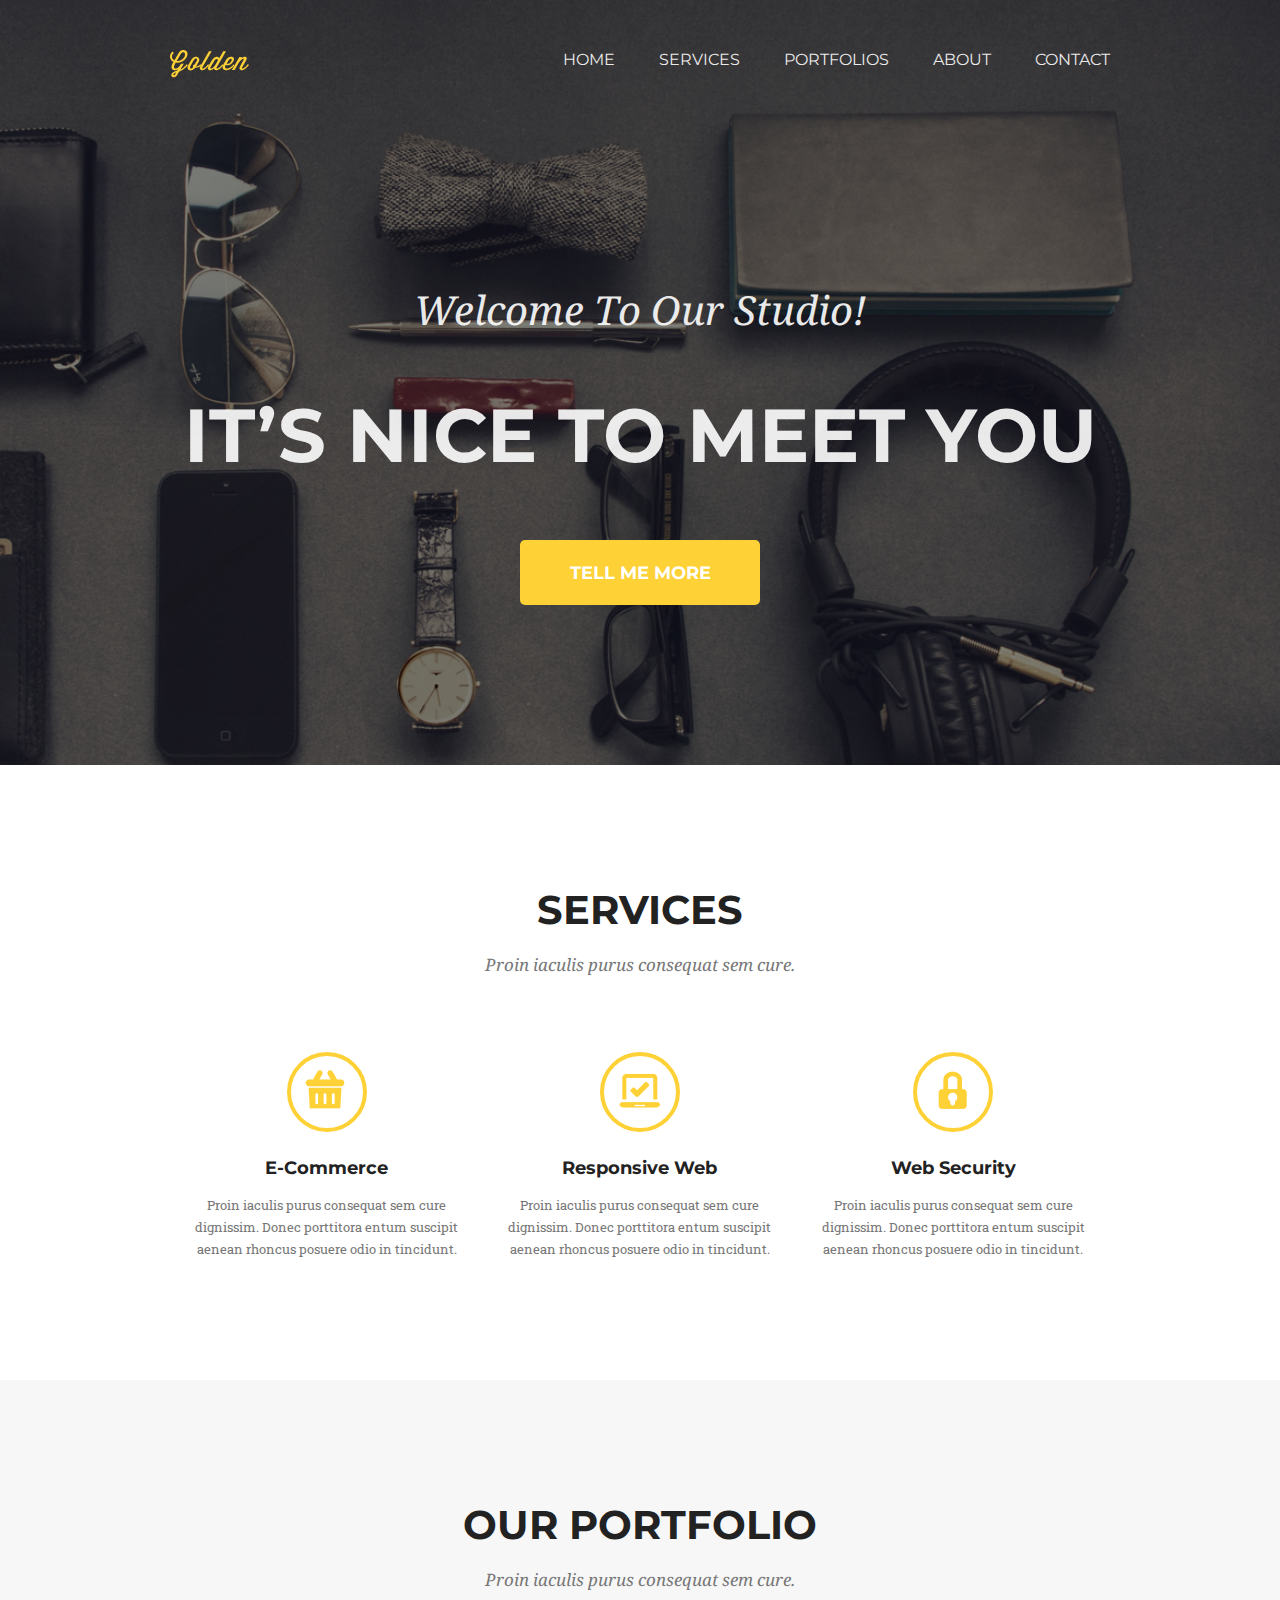
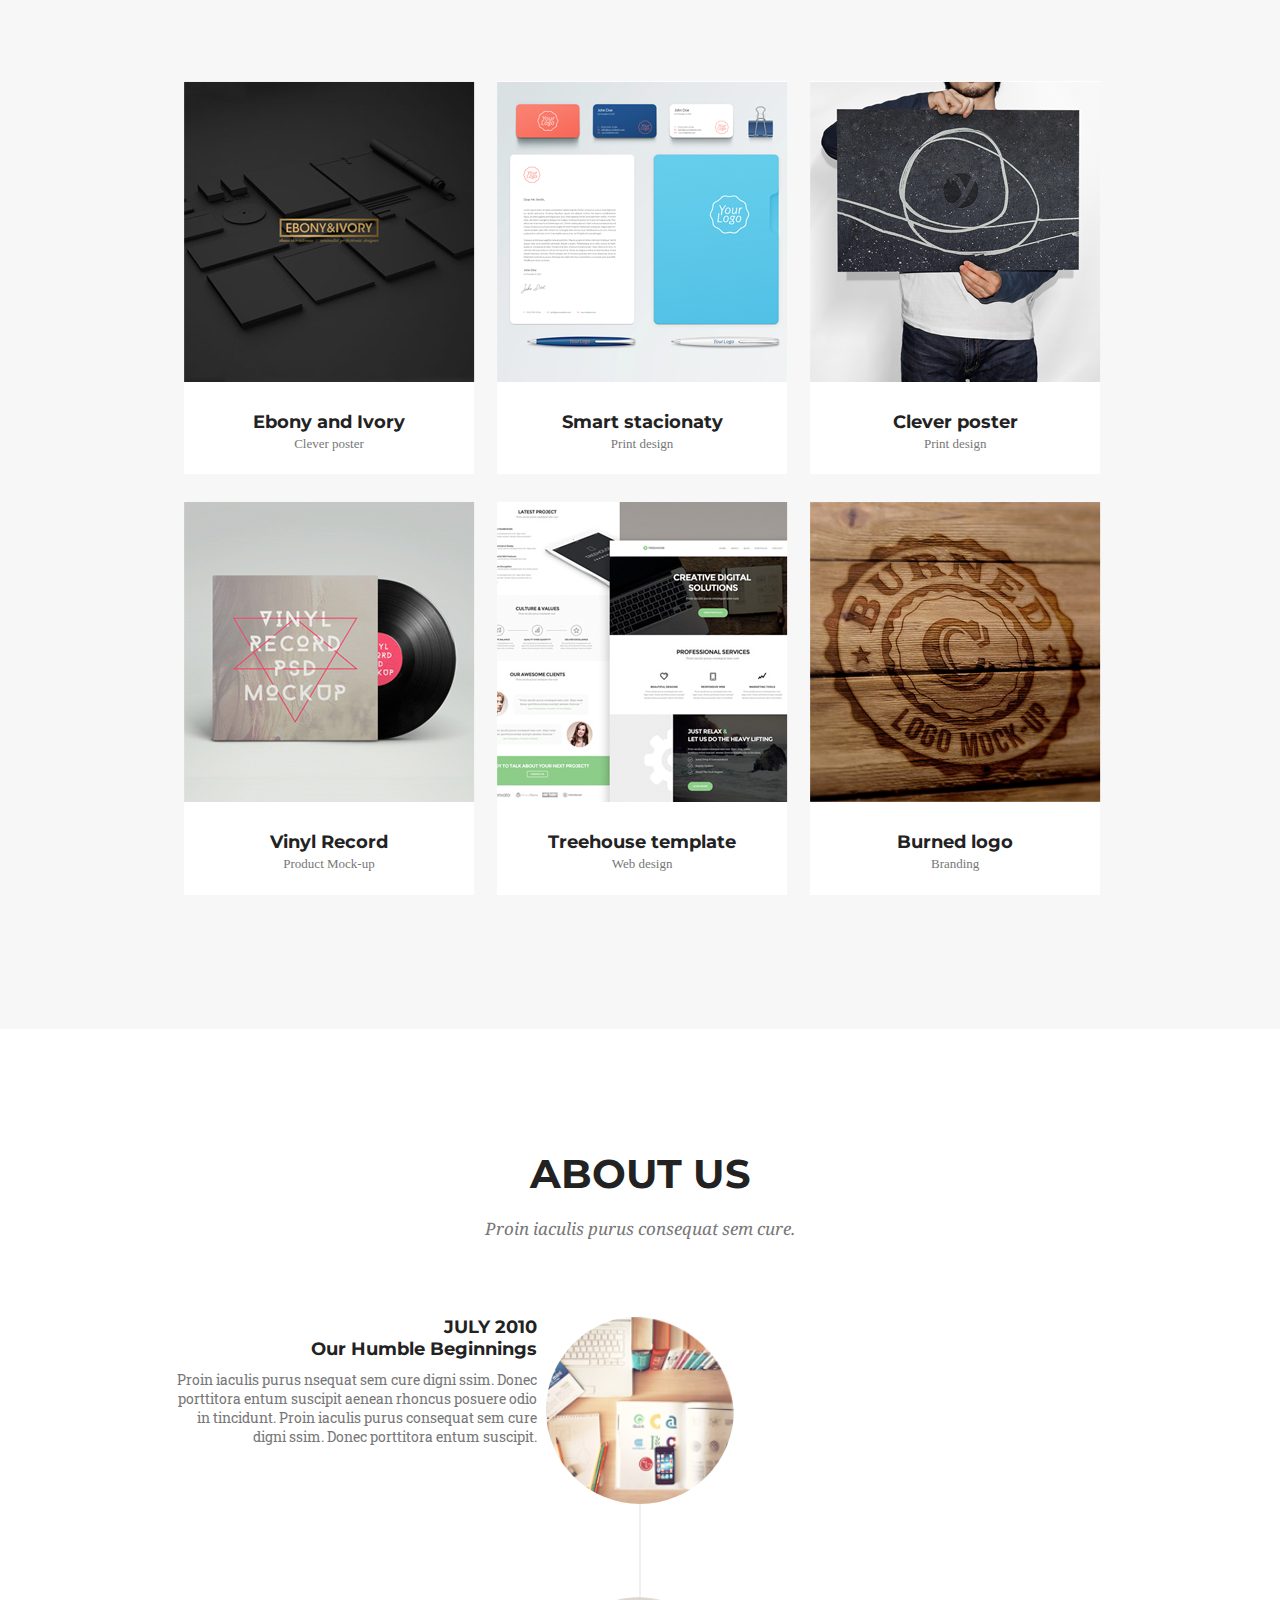
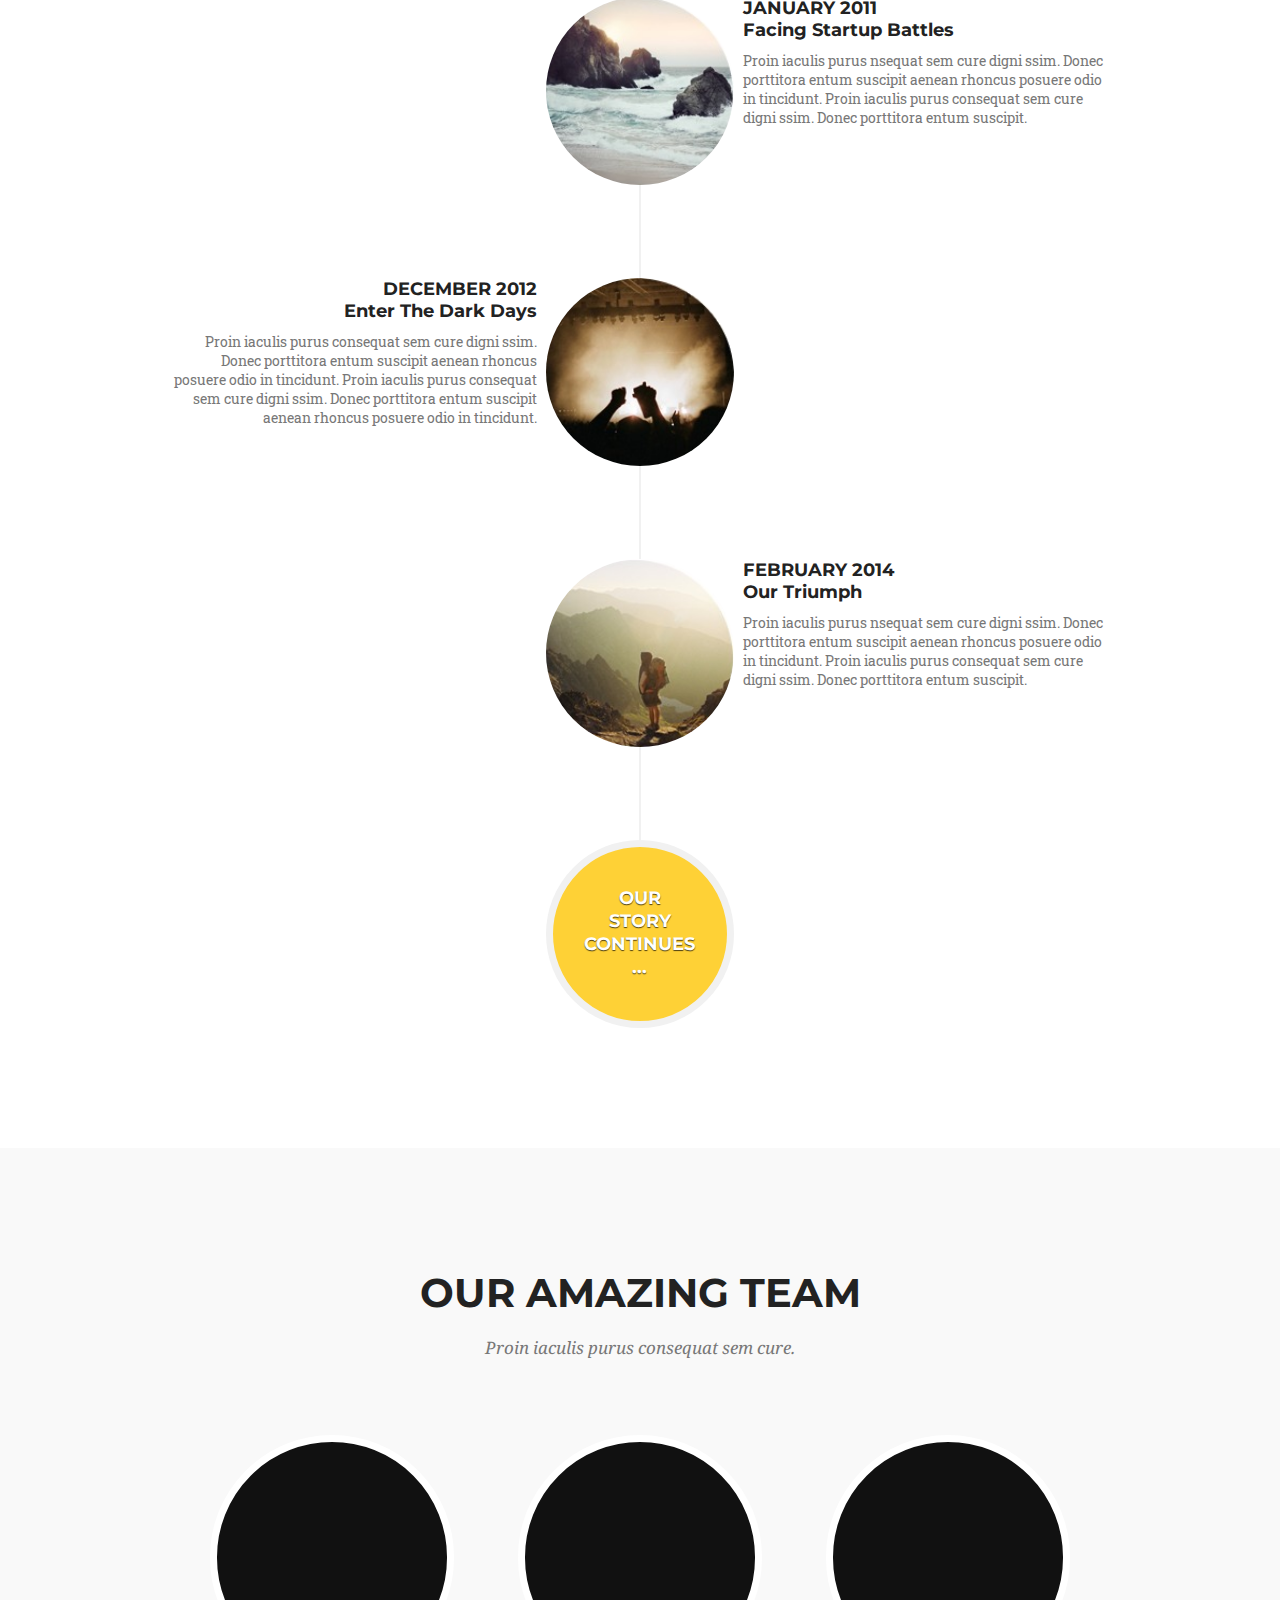
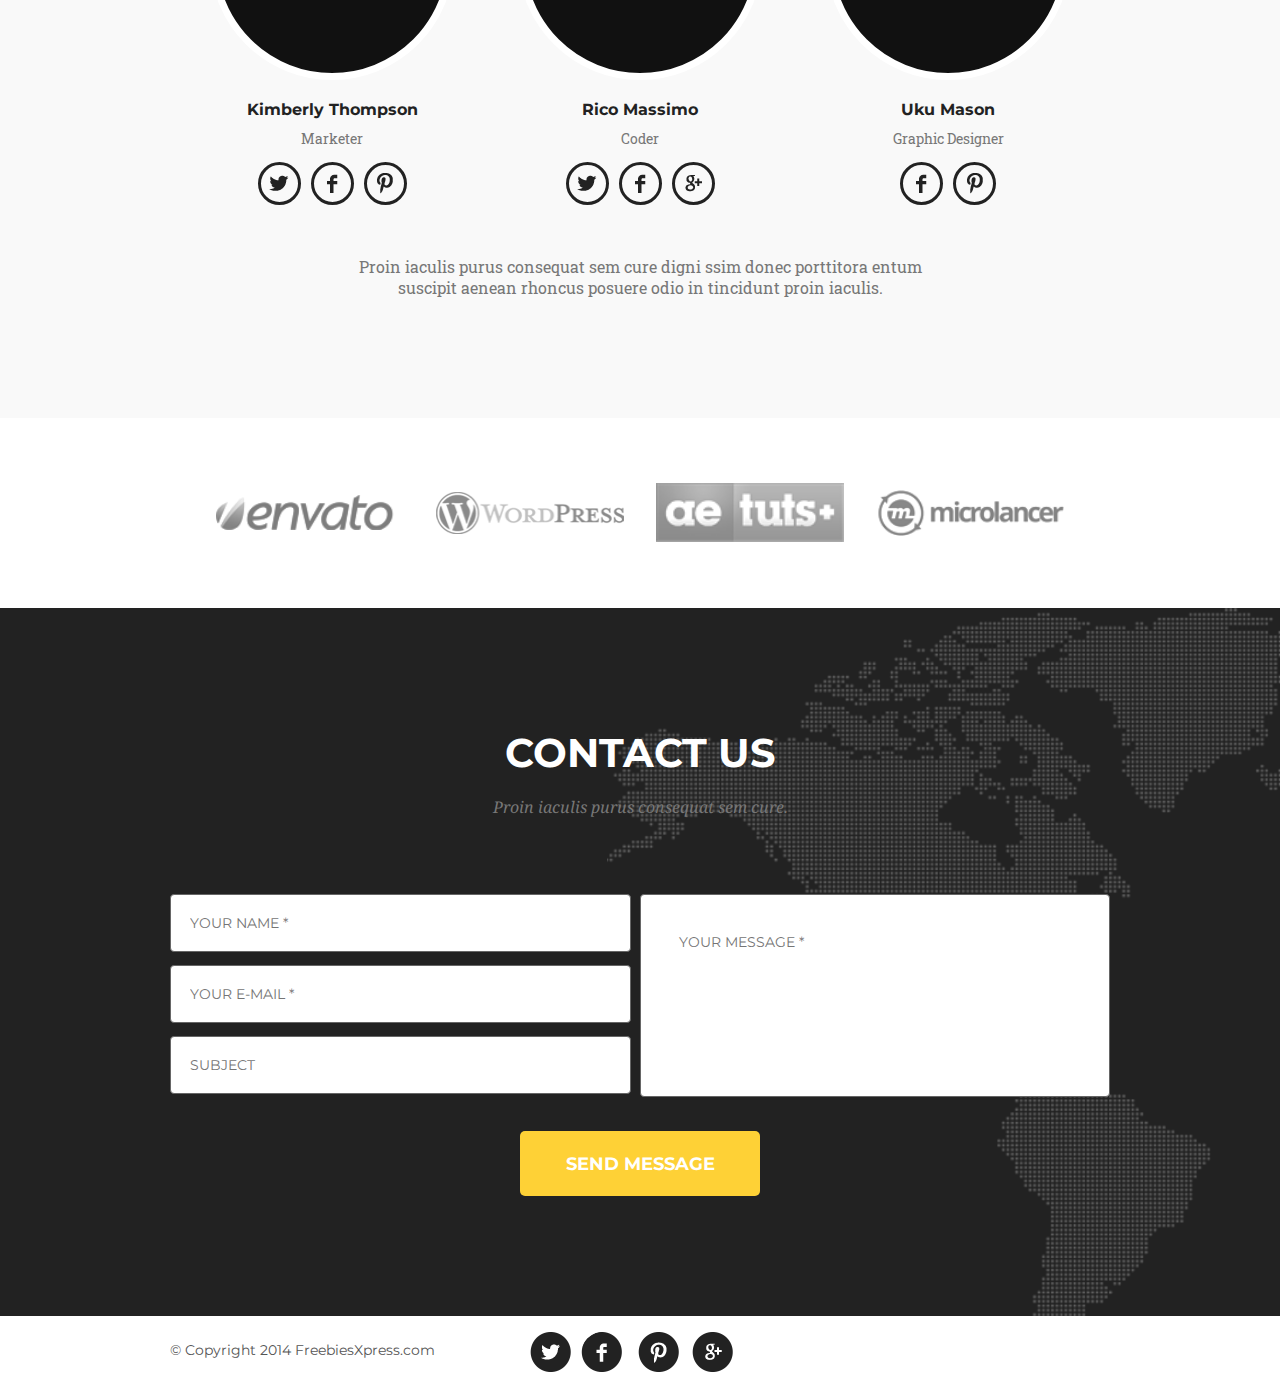
==== index.html @ f461f847 "edit footer" ====
<!DOCTYPE html>
<html>
<head>
	<meta charset="utf-8">
	<meta http-equiv="X-UA-Compatible" content="IE=edge">
	<meta name="viewport" content="width=device-width, initial-scale=1.0">
	<title>Git Hub Lesson 9 team work</title>
	<link rel="stylesheet" href="css/reset.css">
	<link rel="stylesheet" href="css/style.css">
	<link rel="stylesheet" type="text/css" href="css/style_top_adaptive.css">
	<link rel="stylesheet" type="text/css" href="css/style_services_adaptive.css">
	<link rel="stylesheet" href="css/style_about_our-team_adaptive.css">
	<link rel="stylesheet" href="css/style_about_our-team_adaptive.css">
	<link rel="stylesheet" href="css/style_contact-us_adaptive.css">
	<link href='https://fonts.googleapis.com/css?family=Droid+Serif:400italic,400' rel='stylesheet' type='text/css'>
	<link href='https://fonts.googleapis.com/css?family=Montserrat' rel='stylesheet' type='text/css'>
	<link href='https://fonts.googleapis.com/css?family=Roboto+Slab' rel='stylesheet' type='text/css'>
</head>
<body>
<!-- header -->
	<section class="top">
		
		<div class="container">

			<header class="clearfix">
				<div class="logo">	
					<img src="img/top_header/logo-treehouse.png" alt="">
				</div>
				<div class="nav">
					<a class="menu" href="#top" title="">Home</a>
					<a class="menu" href="#services" title="">Services</a>
					<a class="menu" href="#portfolio" title="">Portfolios</a>
					<a class="menu" href="#about" title="">About</a>
					<a class="menu" href="#contact" title="">Contact</a>
				</div>	
			</header>	

			<p class="welcome">Welcome To Our Studio!</p>

			<h1>It’s nice to Meet you</h1>

			<button class="tellme" type="submit" value="next">Tell Me More</button>

		</div>

	</section>
<!-- end of header -->
<!-- services -->
	<section class="services section" id="services">
		<div class="container clearfix">	
			<h2 class="title">Services</h2>

			<p class="description">Proin iaculis purus consequat sem cure.</p>

			<div class="col">
				<figure class="circles">
					<img class="circle-1" src="img/services_portfolio/icon-basket.png">
				</figure>
				<h3>E-Commerce</h3>

				<p class="txt">Proin iaculis purus consequat sem cure dignissim. Donec porttitora entum suscipit aenean rhoncus posuere odio in tincidunt.</p>
			</div>
			<div class="col">
				<figure class="circles">
					<img class="circle-2" src="img/services_portfolio/icon-laptop.png">
				</figure>

				<h3>Responsive Web</h3>

				<p class="txt">Proin iaculis purus consequat sem cure dignissim. Donec porttitora entum suscipit aenean rhoncus posuere odio in tincidunt.</p>
			</div>
			<div class="col">

				<figure class="circles">
					<img class="circle-3" src="img/services_portfolio/icon-locked.png">
				</figure>

				<h3>Web Security</h3>

				<p class="txt">Proin iaculis purus consequat sem cure dignissim. Donec porttitora entum suscipit aenean rhoncus posuere odio in tincidunt.</p>
			</div>
		</div>
	</section>		
<!-- end of services -->
<!-- portfolio -->
	<section class="section portfolio">
		<div class="container">	
			<h2 class="title">OUR PORTFOLIO</h2>

			<p class="description">Proin iaculis purus consequat sem cure.</p>

			<div class="col">
				<figure class="img">
					<img class="img1" src="img/services_portfolio/image1.png">
					<div>
						<h3>Ebony and Ivory</h3>

						<p class="text_sub">Clever poster</p>
					</div>
				</figure>
				
			</div>
			<div class="col">
				<figure class="img">
					<img class="img1" src="img/services_portfolio/image.png">
					<div>
						<h3>Smart stacionaty</h3>

						<p class="text_sub">Print design</p>
					</div>
				</figure>

				
			</div>
			<div class="col">

				<figure class="img">
					<img class="img1" src="img/services_portfolio/image3.png">
					<div>
						<h3>Clever poster</h3>

						<p class="text_sub">Print design</p>
					</div>
				</figure>

				
			</div>
			<div class="col">

				<figure class="img">
					<img class="img1" src="img/services_portfolio/image4.png">
					<div>
						<h3>Vinyl Record</h3>

						<p class="text_sub">Product Mock-up</p>
					</div>
				</figure>

				
			</div>
			<div class="col">

				<figure class="img">
					<img class="img1" src="img/services_portfolio/image5.png">
					<div>
						<h3>Treehouse template</h3>

						<p class="text_sub">Web design</p>
					</div>
				</figure>

				
			</div>
			<div class="col">

				<figure class="img">
					<img class="img1" src="img/services_portfolio/image6.png">
					<div>
						<h3>Burned logo</h3>

						<p class="text_sub">Branding</p>
					</div>
				</figure>

				
			</div>
		</div>
	</section>
<!-- portfolio -->
<!-- about us -->
	<section class="section about" id="about">
		<div class="container">

			<h2 class="title">about us</h2>
			<p class="description">Proin iaculis purus consequat sem cure.</p>
			
			<div class="about-content">
				<div class="about-content_item clearfix">
					<div class="text">
						<p class="text-main">JULY 2010 <br>Our Humble Beginnings</p>
						<p class="text-sub">
							Proin iaculis purus nsequat sem cure digni 	ssim. Donec porttitora entum suscipit aenean rhoncus posuere odio in tincidunt. Proin iaculis purus consequat sem cure digni ssim. Donec porttitora entum suscipit.
						</p>
					</div>
					<figure class="cicle cicle_about cicle_about-1"></figure>
				</div>

				<div class="about-content_item about-content_item-left clearfix">
					<div class="text text-right">
						<p class="text-main">
							JANUARY 2011 <br>Facing Startup Battles</p>
						<p class="text-sub">
							Proin iaculis purus nsequat sem cure digni 	ssim. Donec porttitora entum suscipit aenean rhoncus posuere odio in tincidunt. Proin iaculis purus consequat sem cure digni ssim. Donec porttitora entum suscipit.
						</p>
					</div>
					<figure class="cicle cicle_about cicle_about-left cicle_about-2"></figure>
				</div>

				<div class="about-content_item clearfix">
					<div class="text">
						<p class="text-main">DECEMBER 2012 <br>Enter The Dark Days</p>
						<p class="text-sub">
							Proin iaculis purus consequat sem cure digni ssim. Donec porttitora entum suscipit aenean rhoncus posuere odio in tincidunt. Proin iaculis purus consequat sem cure digni ssim. Donec porttitora entum suscipit aenean rhoncus posuere odio in tincidunt.
						</p>
					</div>
					<figure class="cicle cicle_about cicle_about-3"></figure>
				</div>

				<div class="about-content_item about-content_item-left clearfix">
					<div class="text text-right">
						<p class="text-main">FEBRUARY 2014 <br>Our Triumph</p>
						<p class="text-sub">
							Proin iaculis purus nsequat sem cure digni 	ssim. Donec porttitora entum suscipit aenean rhoncus posuere odio in tincidunt. Proin iaculis purus consequat sem cure digni ssim. Donec porttitora entum suscipit.
						</p>
					</div>
					<figure class="cicle cicle_about cicle_about-left cicle_about-4"></figure>
				</div>

				<div class="about-content_item clearfix">
					<figure class="cicle cicle_about-last">
						<p class="cicle-text">our<br>story<br>continues<br>...</p>
					</figure>
					<p class="text text-main cicle-text-right">our story continues...</p>
				</div>
			</div>

		</div>
	</section>
	
	<section class="section our_team">
		<div class="container">
			
			<h2 class="title">our amazing team</h2>
			<p class="description">Proin iaculis purus consequat sem cure.</p>
			
			<div class="profile_all">
				<div class="profile clearfix">
					<figure class="cicle cicle-profile"></figure>
					<p class="text-main text-main_profile">Kimberly Thompson</p>
					<p class="text-sub text-sub_profile">Marketer</p>
					<div class="social clearfix">
						<figure class="cicle cicle-social twitter"></figure>
						<figure class="cicle cicle-social facebook"></figure>
						<figure class="cicle cicle-social pinterest"></figure>
					</div>
				</div>

				<div class="profile clearfix">
					<figure class="cicle cicle-profile"></figure>
					<p class="text-main text-main_profile">Rico Massimo</p>
					<p class="text-sub text-sub_profile">Coder</p>
					<div class="social clearfix">
						<figure class="cicle cicle-social twitter"></figure>
						<figure class="cicle cicle-social facebook"></figure>
						<figure class="cicle cicle-social google"></figure>
					</div>
				</div>

				<div class="profile clearfix">
					<figure class="cicle cicle-profile"></figure>
					<p class="text-main text-main_profile">Uku Mason</p>
					<p class="text-sub text-sub_profile">Graphic Designer</p>
					<div class="social clearfix">
						<figure class="cicle cicle-social facebook"></figure>
						<figure class="cicle cicle-social pinterest"></figure>
					</div>
				</div>
			</div>

			<p class="text-sub text-team">
				Proin iaculis purus consequat sem cure  digni ssim donec porttitora entum suscipit aenean rhoncus posuere odio in tincidunt proin iaculis.
			</p>

		</div>
	</section>
<!-- about us -->
<!-- logo -->
	<section class="logos_team clearfix">		
		<div class="container">
			<figure class="logo_s">
			 	<img class="logos" src="img/logo/envato.png" alt="">
				<img class="logos" src="img/logo/wordpress.png" alt="">
				<img class="logos" src="img/logo/tuts.png" alt="">
				<img class="logos" src="img/logo/microlancer-copy.png" alt="">
			</figure>
		</div>					
	</section>
<!-- logo -->
<!-- contact us -->
		<section class="contact_us section" id="contact">
			<div class="container">
				<h2 class="title title-white header2">Contact us</h2>
				<div class="description header3">Proin iaculis purus consequat sem cure.</div>
					<form class="contact_form" action="/echo" method="post">
					 	<div class="input">
							<input type="text" name="name" value="" placeholder="your Name *">
							<input type="email" name="email" placeholder="your e-mail *">
							<input type="text" name="subject" value="" placeholder="subject">
						</div>
						<textarea rows="7" placeholder="Your message *"></textarea>
					</form>                                     
					<div class="clearfix">
					<button class="btn_msg ">			
						Send Message
					</button>
					</div>
			</div>
		</section>
		<!-- end of contact us -->
	
		<!-- footer -->
		<footer class="footer ">
			<div class="container clearfix">
				<div class="copyrights">
					<p>© Copyright 2014 FreebiesXpress.com</p>
				</div>
				<div class="soc_net">
					<a href="#" class="tw"></a>
					<a href="#" class="fb"></a>
					<a href="#" class="pin"></a>
					<a href="#" class="gl"></a>
				</div>
			</div>
		</footer>
<!-- end of footer -->
</body>
</html>
---- css/style.css ----
/* base */
.section {
	padding:120px 0;
	
}

.container {
	max-width: 940px;
	padding:0 10px;
	text-align: center;
	margin: 0 auto;
}

.clearfix::after {
	content: "";
	overflow: hidden;
	display: table;
	clear: both;
}

.title {
	font-size: 40px;
	text-transform: uppercase;
	color: #222;
}

.title-white {
	color: #fff;
}

.description {
	margin:19px 0 76px 0;
	color: #777;
	font-size: 17px;
	font-family: 'Droid Serif', serif;
	font-style: italic;
}

h2 {
    font-family: 'Montserrat', sans-serif;	
}
/* endd ofbase */

/* _______ style top  ______*/
.wrapper {
	position: absolute;
	/*left: 16%; */
	/*если оставить left: 16%; едет топ и сервис отделы*/
}

.top {
	padding: 50px 0 0;
	background: url(../img/tint.png), url(../img/top_bg.png) 100% 100% no-repeat;
	background-size: cover;
 	color: #fff;
}
.top .clearfix {
	content: none;
}

.logo {
	float: left;
} 

.nav {
	float: right;
	margin: 0 -20px;
}	

.menu {
	padding: 0 20px;
	font-size: 16px;
	font-family: 'Montserrat', sans-serif;
    color: #fff;
    opacity: 0.9;
    text-decoration: none;
    text-transform: uppercase;	
}

.menu:hover {
	color: #fed136;
}

.welcome {
	clear: both;
	font-size: 40px;
	opacity: 0.9;
	padding: 200px 0 52px;
	font-family: 'Droid Serif', serif;
	font-weight: 400;
	font-style: italic;
	color:#fff;
}

h1 {
	font-size: 75px;
	font-family: 'Montserrat', sans-serif;
	text-transform: uppercase;
	opacity: 0.9;	
}

button {
	margin-top: 59px;
	margin-bottom: 160px;
	width: 240px;
	height: 65px;
	background-color: #fed136;
	border: 0px;
	border-radius: 5px;
	font-family: 'Montserrat', sans-serif;	
	font-weight: 700;
	font-size: 18px;
	color: #fff;
	text-align: center;
	text-transform: uppercase;
	cursor: pointer;
}

.tellme:hover {
	background-color: #8B658B;
-webkit-transition: color .6s;
	-o-transition: color .6s;
	transition: color .6s;
}
/* end of style top*/

/*services*/

.services {
}

h2 {
	/* margin-top: 40px;*/
	color: #222;
}
/* закоментувала margin-top: 40px; та додала клас section для самого блоку, щоб не було схлопування з сусыдными блоками*/

.col {
	width: 30.33%;
	margin: 0 1.5%;	
	float: left;
}

.circles {
	width: 72px;
    height: 72px;
    border-radius: 50%;
    border: 4px solid #fed136;
    background: #fff;
    position: relative;
    margin: auto;
}

.circle-1 {
	margin: 0;
	position: absolute;
	top: 20%;
	right: 24%;
}

.circle-2 {
	margin: 0;
	position: absolute;
	top: 23%;
	right: 22%;
}

.circle-3 {
	margin: 0;
	position: absolute;
	top: 21%;
	right: 31%;
}

h3 {
	font-family: "Montserrat";
	font-size: 18px;
	color: #222;
	margin-top: 25px;
	margin-bottom: 15px;
}

.txt {
 	color: #777;
	font-family: 'Roboto Slab', serif;
	font-size: 13px;
	font-weight: 400;
	text-align: center;
	line-height: 1.7;
}

/*end of services*/

/*our portfolio*/
.portfolio {
	background: #f7f7f7;
	background-size: contain;
	display: table;
	width: 100%;
	max-width:100%;
}

.portfolio h2 {
/*	margin-top: 70px;
*/	color: #222;
	text-align: center;
}

.portfolio .col {
	width: 30.33%;
	margin: 0 1.5%;	
	float: left;
	margin: 14px;
}

.portfolio .img {
	width: 290px;
	height: 393px;
    position: relative;
    margin: auto;
   background-color: white;
}

.portfolio .img1 {
	z-index: 10;
}

.portfolio .img > div{
	margin-top: 75px;
}

.portfolio h3 {
	font-family: "Montserrat";
	font-size: 18px;
	color: #222;
	margin-top: -50px;
	margin-bottom: 6px;

}

.portfolio .text_sub {
 	color: #777;
	font-family: "DroidSerif";
	font-size: 13px;
	font-weight: 400;
	text-align: center;
	line-height: 0.7;
}

/*our end of portfolio*/

/*about us*/
.about-content_item {
	position: relative;
	width: 50%;
}

.about-content_item:not(:last-of-type) {
 	padding-bottom: 93px;
 }

 .about-content_item-left {
 	margin-left: 50%;
 }

.cicle {
    border-radius: 50%;
}

.cicle_about {
	margin: 0 2% 0 2%;
    margin-right: -20%;
    float: left;
    width: 40%;
    height: 0;
    padding-bottom: 40%;
}

.cicle_about-left {
	margin-left: -20%;
	float: right;
	margin-right: 0;
}

.cicle_about-1 {
	background: url(../img/july.png) 100% no-repeat;
	background-size: cover;
}

.cicle_about-2 {
	background: url(../img/january.jpg) 100% no-repeat;
	background-size: cover;
}

.cicle_about-3 {
	background: url(../img/december.jpg) 100% no-repeat;
	background-size: cover;
}

.cicle_about-4 {
	background: url(../img/february.jpg) 100% no-repeat;
	background-size: cover;
}

.cicle_about::after {
	content: '';
	position: absolute;
	top: 0;
	bottom: 0;
	width: 2px;
	background: #f1f1f1;
	margin-left: -1px;
	z-index: -1;
}

.text {
	text-align: right;
    width: 78%;
    float: left;
}

.text-right {
	text-align: left;
    float: right;
    margin: 0 0 0 2%;
}

.text-sub {
	color: #777;
	font-family: 'Roboto Slab', serif;
	font-size: 14px;
	font-weight: 400; 
}

.text-main {
	color: #222;
	font-family: 'Montserrat', sans-serif;
	font-size: 18px;
	font-weight: 700;
	padding-bottom: 10px;
}

.cicle_about-last {
 	border: 7px solid #f1f1f1;
 	background-color: #fed136;
    margin: 0 0 0 80%;
    width: 37%;
    height: 0;
    padding-bottom: 37%;
 }

.cicle-text {
	text-shadow: 0 1px 1px rgba(0, 0, 0, 0.7);
	color: white;
	font-family: 'Montserrat', sans-serif;
	font-size: 113%;
	font-weight: 700;
	text-transform: uppercase;
	text-align: center;
	padding-top: 22%;
}

.cicle-text-right {
	display: none;
}

/* end of about us*/

/* our amazing team*/

.our_team {
	background-color: #f9f9f9;
}

.profile {
	display: inline-block;
	margin: 0 10px;
	width: 30%;
}

.profile_all {
	font-size: 0;
	margin: 0 -10px;
}

.cicle-profile {
	border: 7px solid #fff;
 	background-color: #111;
 	width: 80%;
    height: 0;
    padding-bottom: 80%;
    background: #111;
    margin: 0 auto 20px;
}

.text-sub_profile {
	font-size: 14px;
	margin-bottom: 14px;
}

.text-main_profile {
	font-size: 16px;
}

.cicle-social {
	width: 37px;
	height: 37px;
	border: 3px solid #222;
	margin: 0 5px 51px 5px;
	display: inline-block;
}

.cicle-social:hover {
	cursor: pointer;
	background-color: #A7A7A4;
}

.twitter {
	background: url(../pic/twitter-black.png) center center no-repeat;
}

.facebook {
	background: url(../pic/facebook-black.png) center center no-repeat;
}

.pinterest {
	background: url(../pic/pinterest-black.png) center center no-repeat;
}

.google {
	background: url(../pic/google-black.png) center no-repeat;
}

.text-team {
	font-size: 16px;
	display: block;
	padding: 0 20%;
}
/* end of our amazing team*/

/* logo*/
.logos_team {
	margin: 0 -1.5%;
}

.logo_s {
	margin: 0;
}

.logos {
	vertical-align: middle;
	width: 20%;
    padding: 7% 1.5%;
}	

/* end of logo*/

/*contact us*/

.contact_us {
	background: url("../img/map_image.png") #222 no-repeat 100% 100%;
	background-size: contain;
	text-align: center;
	display: table;
	width: 100%;
}

.header2 {
	color: #fff;
	font-size: 40px;
	text-transform: uppercase;
	font-family: 'Montserrat', sans-serif;
}

 .header3 {	
	color: #777;
	font-family: 'Droid Serif', serif;
	font-size: 16px;
	font-style: italic;
}

input {
	width: 98%;
	margin-right: 2%;
	padding: 4% 4%;
}

.input, textarea {
	display: inline-block;
	float: left;
	width: 50%;
}

textarea, input {
	margin-bottom: 2.9%;
    padding: 4% 4%;
	font-size: 14px;
	text-transform: uppercase;
	font-family: 'Montserrat', sans-serif;
	border-radius: 4px;
	height:100%;
}

.btn_msg {
	margin-top: 7px;
	margin-bottom: -160px;
    width: 240px;
    height: 65px;
    background-color: #fed136;
    color: #FFF;
    border: 0px;
    border-radius: 5px;
    font-family: 'Montserrat', sans-serif;
    font-weight: 700;
    font-size: 18px;
    text-align: center;
    text-transform: uppercase;
    cursor: pointer;
    margin-bottom: 0;
}

.btn_msg:hover {
	background-color: #8B658B;
	-webkit-transition: color .6s;
	-o-transition: color .6s;
	transition: color .6s;
}
/* end of contact us*/

/* footer */
.footer {
	/*display: table;*/
	/*width: 98%;*/
}

.soc_net {
    padding-top: 1.5%;
    padding-right: 30%;
    /*margin-left: 3%;*/
}

.tw,
.fb, 
.pin, 
.gl
 {
 	display: inline-block;
	/*float: left;*/
	width: 50px;
    height: 50px;
    border-radius: 50%;
    	
    background-repeat: no-repeat;
	transition:All 0.5467s ease;
	-webkit-transition:All 0.5467s ease;
	-moz-transition:All 0.5467s ease;
	-o-transition:All 0.5467s ease;
	}

/*transition:All 0.6467s ease;
	-webkit-transition:All 0.6467s ease;
	-moz-transition:All 0.6467s ease;
	-o-transition:All 0.6467s ease;
	transform: rotate(0deg) scale(0.769);
	-webkit-transform: rotate(0deg) scale(0.769);
	-moz-transform: rotate(0deg) scale(0.769);
	-o-transform: rotate(0deg) scale(0.769);
	-ms-transform: rotate(0deg) scale(0.769);*/
.tw:hover,
.fb:hover,
.pin:hover,
.gl:hover
{
	transform: rotate(360deg) scale(1.126);
	-webkit-transform: rotate(360deg) scale(1.126);
	-moz-transform: rotate(360deg) scale(1.126);
	-o-transform: rotate(360deg) scale(1.126);
	-ms-transform: rotate(360deg) scale(1.126);
}

.tw {
	background-image: url(../img/icon/sprite_social.png);
	background-position: 4px 1px;
	background-repeat: no-repeat;
}

.tw:hover {
	background-image: url(../img/icon/icon_hover.png);
	background-position: 4px 1px;
	background-repeat: no-repeat;
}

.fb {
	background-image: url(../img/icon/sprite_social.png);
	background-position: -49px 1px;
	background-repeat: no-repeat;
}

.fb:hover {
	background-image: url(../img/icon/icon_hover.png);
	background-position: -49px 1px;
	background-repeat: no-repeat;
}



.pin {
	background-image: url(../img/icon/sprite_social.png);
	background-position: -96px 1px;
	background-repeat: no-repeat;
}

.pin:hover {
	background-image: url(../img/icon/icon_hover.png);
	background-position: -96px 1px;
	background-repeat: no-repeat;
}

.gl {
	background-image: url(../img/icon/sprite_social.png);
	background-position: -146px 1px;
	background-repeat: no-repeat;
}

.gl:hover {
	background-image: url(../img/icon/icon_hover.png);
	background-position: -146px 1px;
	background-repeat: no-repeat;
}

 .copyrights {
 	display: inline-block;
 	float: left;
	padding-top: 2.4%;
	color: #555;
	font-family: 'Montserrat', sans-serif;
	font-size: 14px;
	font-weight: 400;
	line-height: 22px;
}
	/* end of footer*/
	
	/* @viewport */
@viewport,
@-ms-viewport,
@-webkit-viewport
@-moz-viewport {
   	width: device-width;
   	zoom: 1;
	max-zoom: 2;
}	
	/* end of @viewport */

	/* @media */
@media screen and (max-width: 600px) {
/*Base*/
	.section {
		padding: 100px 0;
	}

	.title {
		font-size: 38px;
	}

	.description {
		font-size: 16px;
	}
}

@media screen and (max-width: 480px) {
/*Base*/
	.section {
		padding: 72px 0;
	}

	.title {
		font-size: 30px;
	}

	.description {
		margin: 12px 0 42px 0;
		font-size: 15px;
	}
}

@media screen and (max-width: 320px) {
/*Base*/
	.title {
		font-size: 23px;
	}

	.description {
		font-size: 14px;
	}
}
---- css/style_top_adaptive.css ----
@media screen and (max-width: 768px) {
/* Top */
	.menu {
		padding: 0 10px;
	}

	.nav {
		margin: 0 -10px;
	}
	
	.welcome {
		font-size: 35px;
		padding: 150px 0 42px;
	}

	h1 {
		font-size: 54px;	
	}

/* End of Top*/
}

@media screen and (max-width: 600px) {
/* Top */

	.welcome {
	    font-size: 29px;
	    padding: 100px 0 35px;
	}

	h1 {
		font-size: 45px;
	}	
/* End of Top*/
}

@media screen and (max-width: 480px) {
/* Top */
	.welcome {
	    font-size: 27px;
	}

	h1 {
		font-size: 44px;
	}	
	
/* End of Top*/
}
---- css/style_services_adaptive.css ----
@media screen and (max-width: 768px) {
/* Servises */
	
/* End of Services*/
}

@media screen and (max-width: 600px) {
/* Servises */
	
/* End of Services*/
}

@media screen and (max-width: 480px) {
/* Servises */
	
/* End of Services*/
}
---- css/style_about_our-team_adaptive.css ----
@media screen and (max-width: 768px) {
/*About us*/
	.cicle-text {
		font-size: 96%;
	}
/*Our team*/
	.text-team {
	    padding: 0 13%;
    }

    .profile {
		margin: 0 9px;
	}

	.profile_all {
		margin: 0 -9px;
	}
}

@media screen and (max-width: 600px) {
/*About us*/
	.about-content_item {
		width: 100%;
	}

	.about-content_item-left {
    	margin-left: 0;
	}

	.cicle_about {
	    width: 25%;
	    padding-bottom: 25%;
	    float: right;
	    margin: 0 2% 0 0;
	}
	
	.cicle_about-left {
		margin: 0 2% 0 2%;
		float: left;
		margin-left: 0;
	}

	.text {
	    width: 73%;
	    text-align: left;
	    float: right;
	}

	.cicle_about-last {
	 	border: 7px solid #f1f1f1;
	    margin: 0;
	    width: 22%;
	    padding-bottom: 22%;
	 }

	.cicle-text {
		font-size: 96%;
		padding-top: 16%;
	}

	.text-right {
		text-align: left;
    	width: 73%;
    	float: right;
    	margin: 0;
	}

/*Our team*/
	.profile {
		margin: 0 9px;
		width: 40%;
	}

	.profile_all {
		margin: 0 -9px;
	}
}

@media screen and (max-width: 480px) {
/*About us*/
	.cicle-text-right {
		display: inline-block;
		text-transform: uppercase;
		padding-top: 9%;
	}

	.cicle-text {
		display: none;
	}

	.cicle_about-last {
		float: left;
	}

/*Our team*/
	.profile {
		margin: 0 4px;
		width: 80%;
	}

	.profile_all {
		margin: 0 -4px;
	}

	.text-team {
	    padding: 0 8%;
    }

    .cicle-profile {
	 	width: 60%;
	    height: 0;
	    padding-bottom: 60%;
	}
}

@media screen and (max-width: 320px) {
/*About us*/
	.cicle-text-right {
		padding-top: 5%;
	}

	.cicle_about-last {
		border: 5px solid #f1f1f1;
	}

/*Our team*/
	.profile {
		margin: 0 4px;
		width: 90%;
	}

	.profile_all {
		margin: 0 -4px;
	}

	.text-team {
	    padding: 0 4%;
    }

    .cicle-profile {
	 	width: 80%;
	    height: 0;
	    padding-bottom: 80%;
	}
}
---- css/style_about_our-team_adaptive.css ----
@media screen and (max-width: 768px) {
/*About us*/
	.cicle-text {
		font-size: 96%;
	}
/*Our team*/
	.text-team {
	    padding: 0 13%;
    }

    .profile {
		margin: 0 9px;
	}

	.profile_all {
		margin: 0 -9px;
	}
}

@media screen and (max-width: 600px) {
/*About us*/
	.about-content_item {
		width: 100%;
	}

	.about-content_item-left {
    	margin-left: 0;
	}

	.cicle_about {
	    width: 25%;
	    padding-bottom: 25%;
	    float: right;
	    margin: 0 2% 0 0;
	}
	
	.cicle_about-left {
		margin: 0 2% 0 2%;
		float: left;
		margin-left: 0;
	}

	.text {
	    width: 73%;
	    text-align: left;
	    float: right;
	}

	.cicle_about-last {
	 	border: 7px solid #f1f1f1;
	    margin: 0;
	    width: 22%;
	    padding-bottom: 22%;
	 }

	.cicle-text {
		font-size: 96%;
		padding-top: 16%;
	}

	.text-right {
		text-align: left;
    	width: 73%;
    	float: right;
    	margin: 0;
	}

/*Our team*/
	.profile {
		margin: 0 9px;
		width: 40%;
	}

	.profile_all {
		margin: 0 -9px;
	}
}

@media screen and (max-width: 480px) {
/*About us*/
	.cicle-text-right {
		display: inline-block;
		text-transform: uppercase;
		padding-top: 9%;
	}

	.cicle-text {
		display: none;
	}

	.cicle_about-last {
		float: left;
	}

/*Our team*/
	.profile {
		margin: 0 4px;
		width: 80%;
	}

	.profile_all {
		margin: 0 -4px;
	}

	.text-team {
	    padding: 0 8%;
    }

    .cicle-profile {
	 	width: 60%;
	    height: 0;
	    padding-bottom: 60%;
	}
}

@media screen and (max-width: 320px) {
/*About us*/
	.cicle-text-right {
		padding-top: 5%;
	}

	.cicle_about-last {
		border: 5px solid #f1f1f1;
	}

/*Our team*/
	.profile {
		margin: 0 4px;
		width: 90%;
	}

	.profile_all {
		margin: 0 -4px;
	}

	.text-team {
	    padding: 0 4%;
    }

    .cicle-profile {
	 	width: 80%;
	    height: 0;
	    padding-bottom: 80%;
	}
}
---- css/style_contact-us_adaptive.css ----
@media screen and (max-width: 768px) {
	/* contact us*/
	
	.contact_us {
	background: url("../img/map_image.png") #222 no-repeat 100% 100%;
	background-size: contain;
	text-align: center;
	width: 100%;
	}

	.input {
    width: 100%;
}

	textarea, input {
		display: block;
		float: left;
		width: 100%;
		margin-bottom: 2.9%;
	    padding: 2% 2%;
		font-size: 14px;
		text-transform: uppercase;
		font-family: 'Montserrat', sans-serif;
		border-radius: 4px;
	}

	/*end of contact us */
	
	/* footer */

	footer {
		text-align: center;
	}

	footer p {
	 	width: 100%;
		padding-top: 3.4%;
		padding-right: 10%;
		color: #555;
		font-family: 'Montserrat', sans-serif;
		font-size: 14px;
		font-weight: 400;
		line-height: 22px;
		clear: both;
		height: auto;
}

 	.soc_net {
    display: inline-block;
    padding-top: 3%;
    width: 37%;
    /* clear: both; */
    /* height: auto; */
    text-align: center;
}

	/*end of footer*/
}


@media screen and (max-width: 600px) {
	.soc_net {
    display: inline-block;
    /* padding-top: 3%; */
    width: 47%;
    /* clear: both; */
    /* height: auto; */
}
}

@media screen and (max-width: 480px) {
	.soc_net {
		display: inline-block;
	    padding-top: 3%;
	    width: 71%;
	    clear: both;
	    height: auto;
	}	
	
	.tw:hover, .fb:hover, .pin:hover, .gl:hover {
	   /* transform: rotate(360deg) scale(1.126);
	    -webkit-transform: rotate(360deg) scale(1.126);
	    -moz-transform: rotate(360deg) scale(1.126);
	    -o-transform: rotate(360deg) scale(1.126);
	    -ms-transform: rotate(360deg) scale(1.126);*/
	}
}

@media screen and (max-width: 320px) {
	.soc_net {
    /* display: inline-block; */
    /* padding-top: 3%; */
    padding-right: 0;
    width: 190px;
    /* clear: both; */
    /* height: auto; */
	}		
	
	.tw, .fb, .pin, .gl {
	    margin-right: -2%;
	}

}
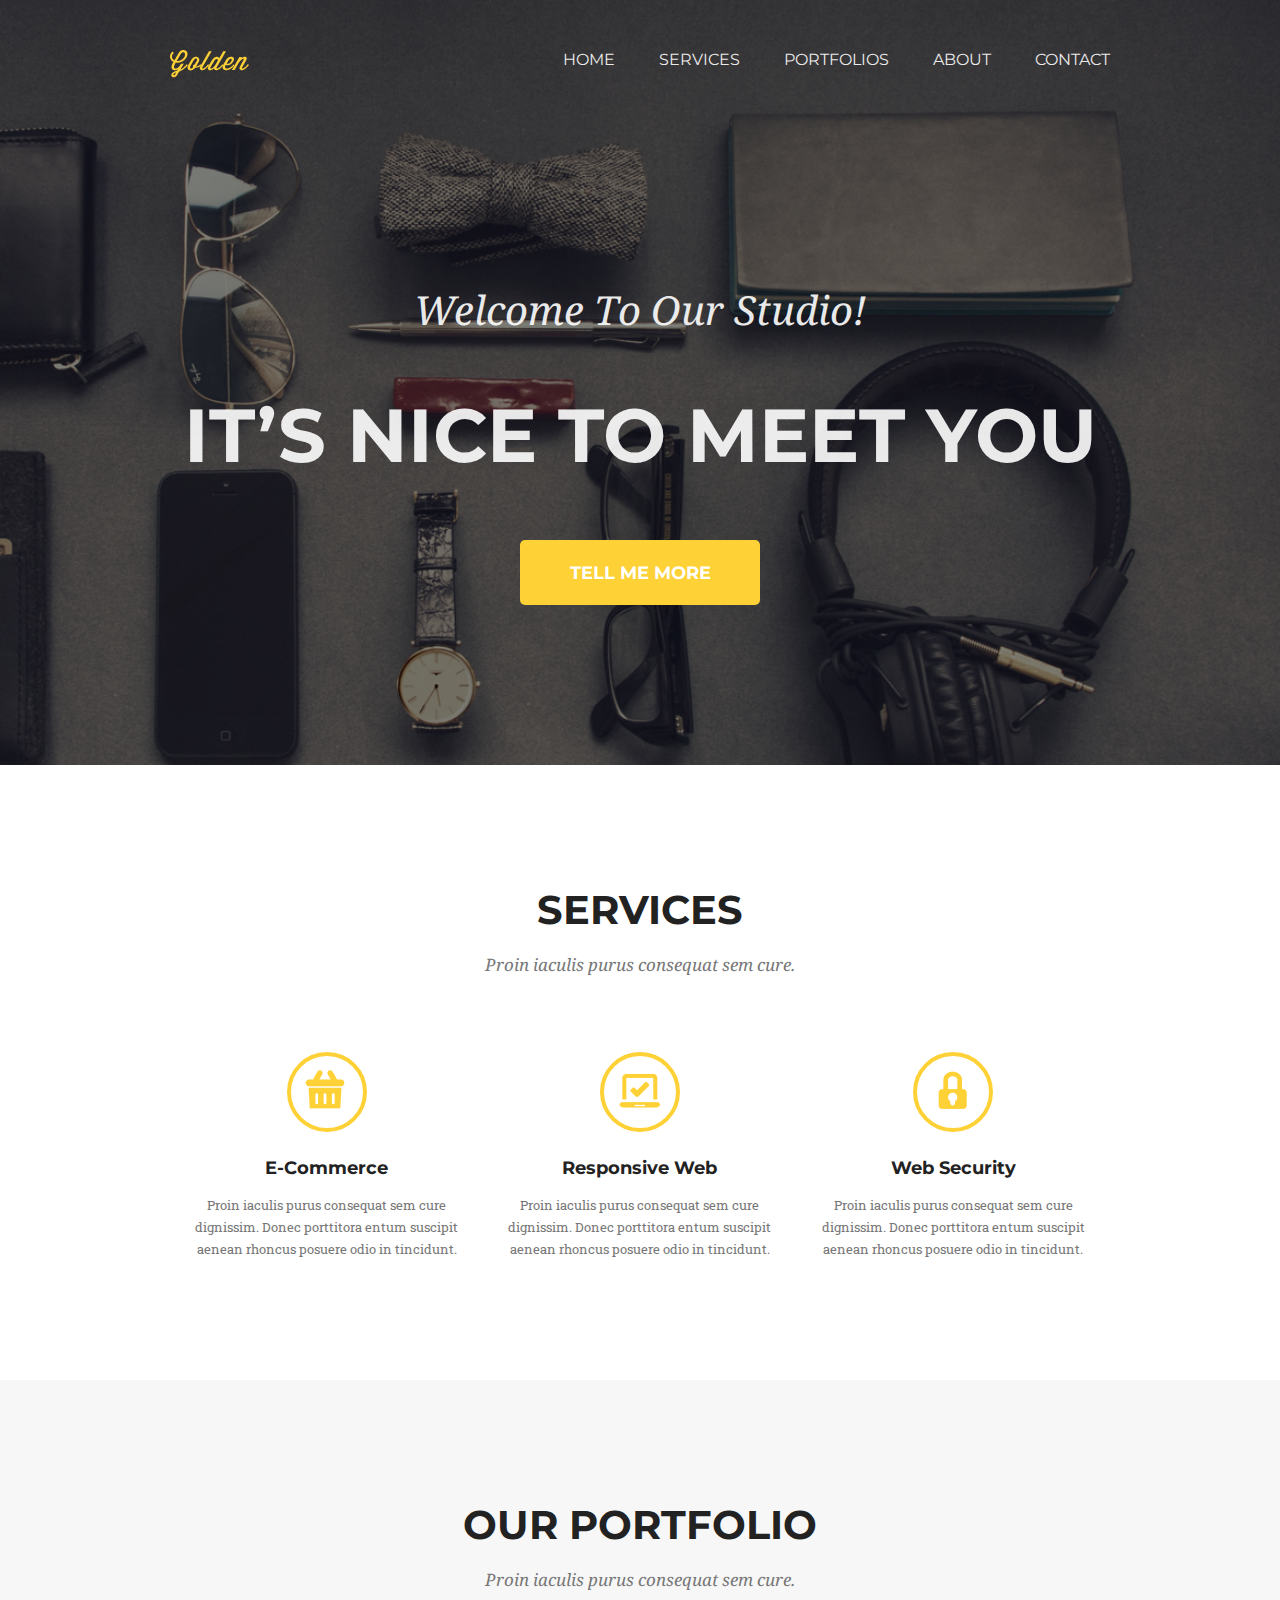
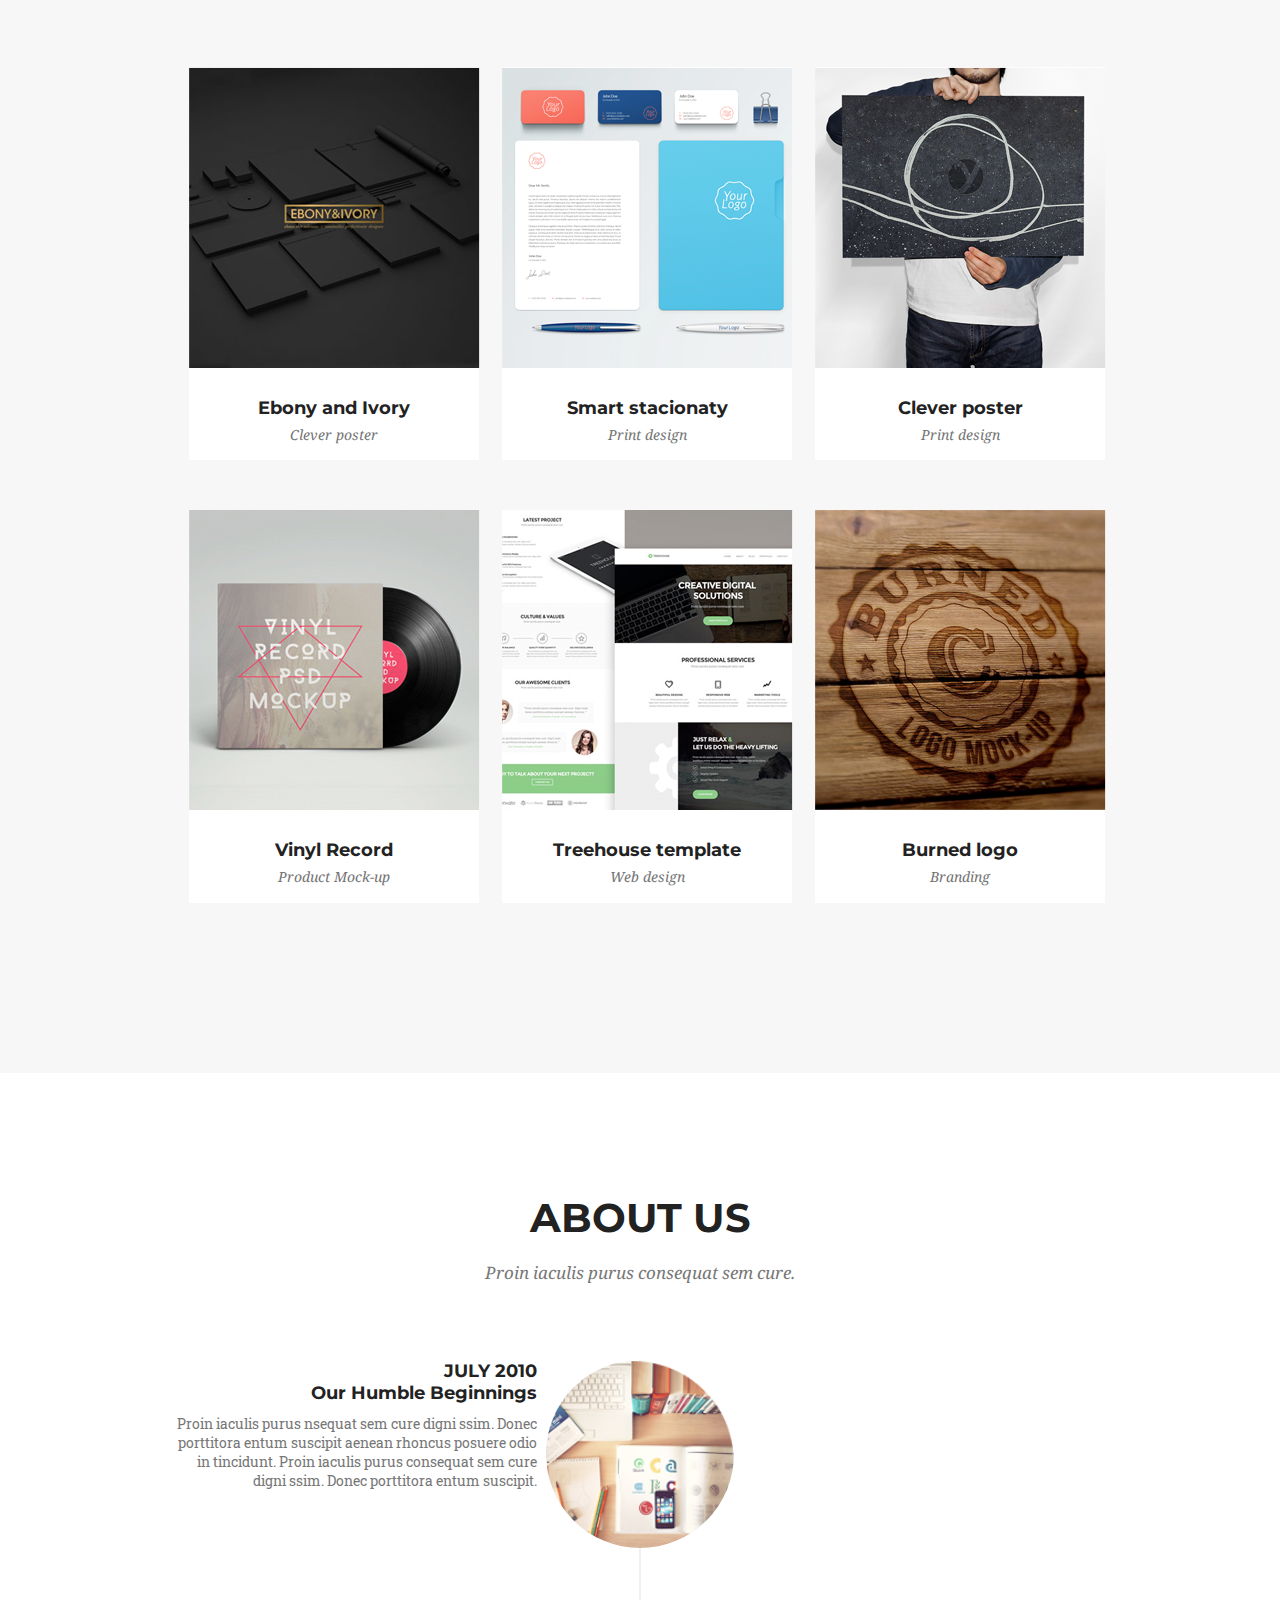
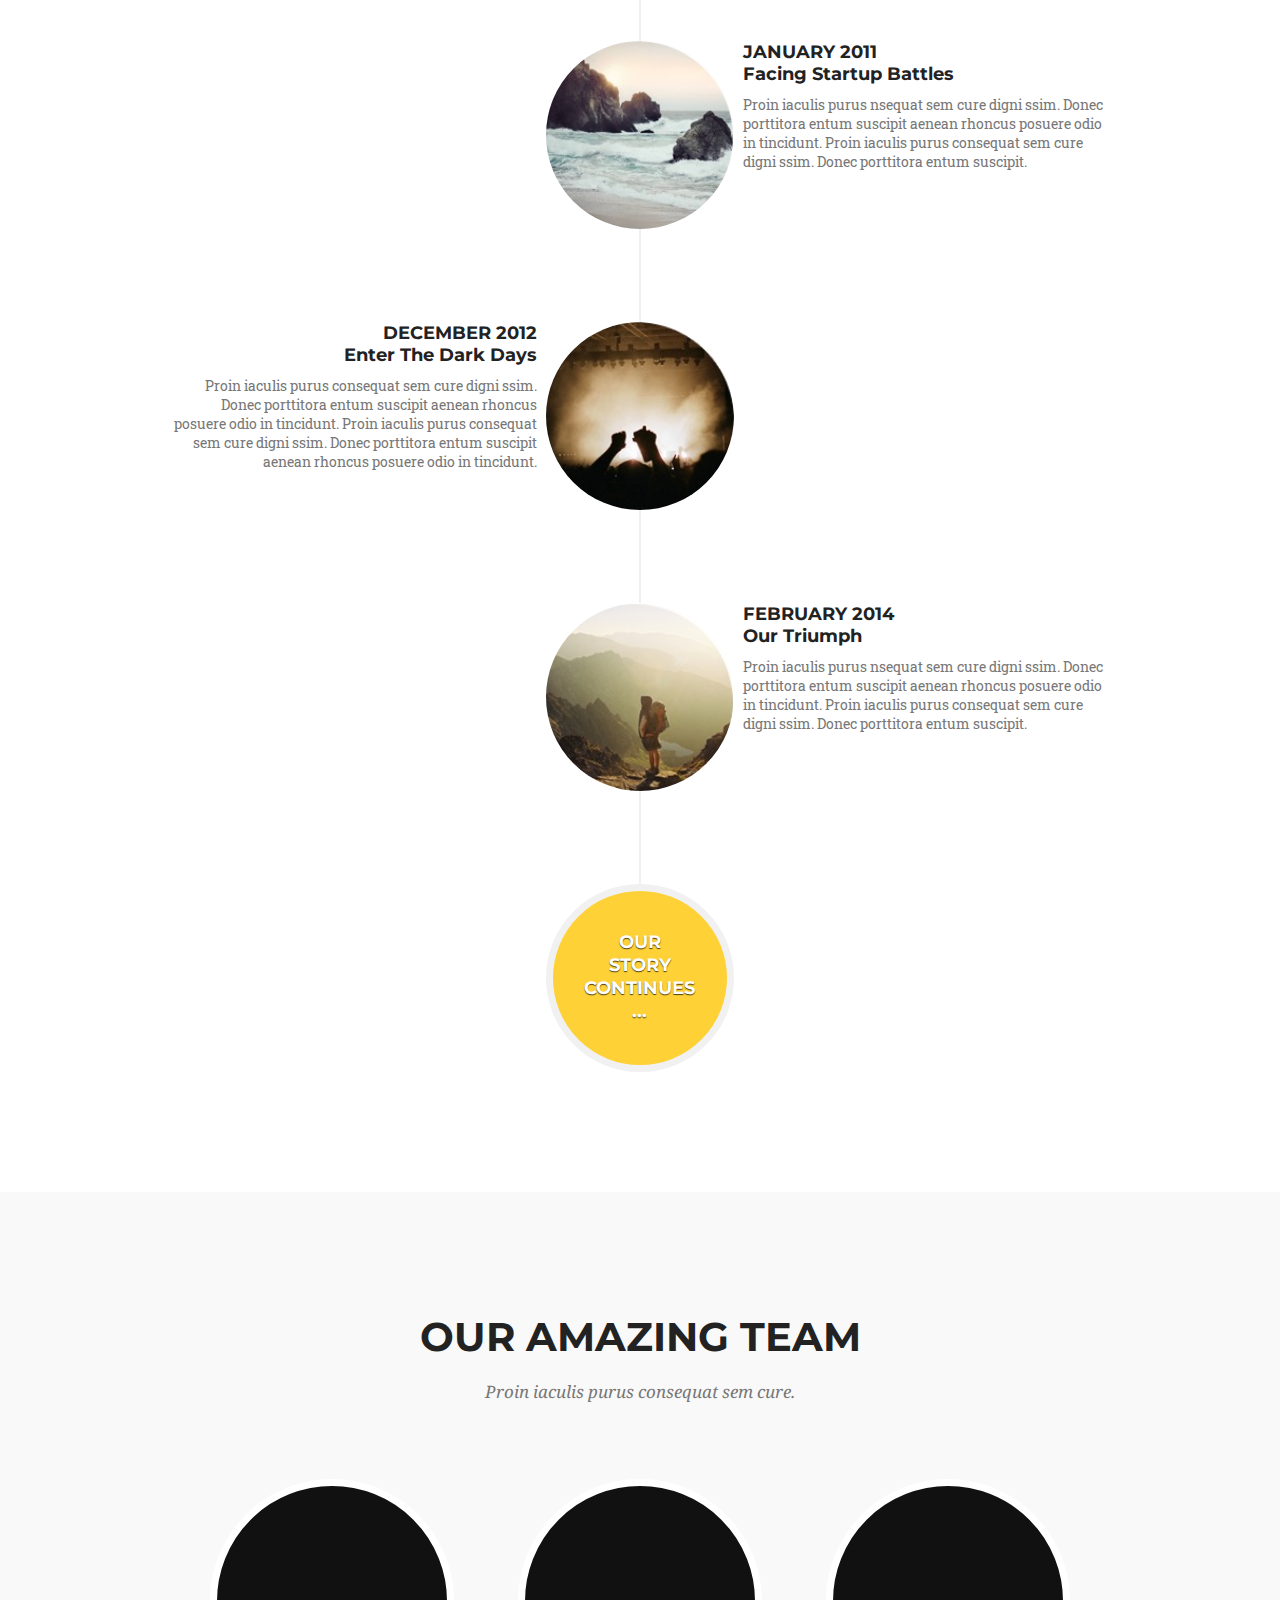
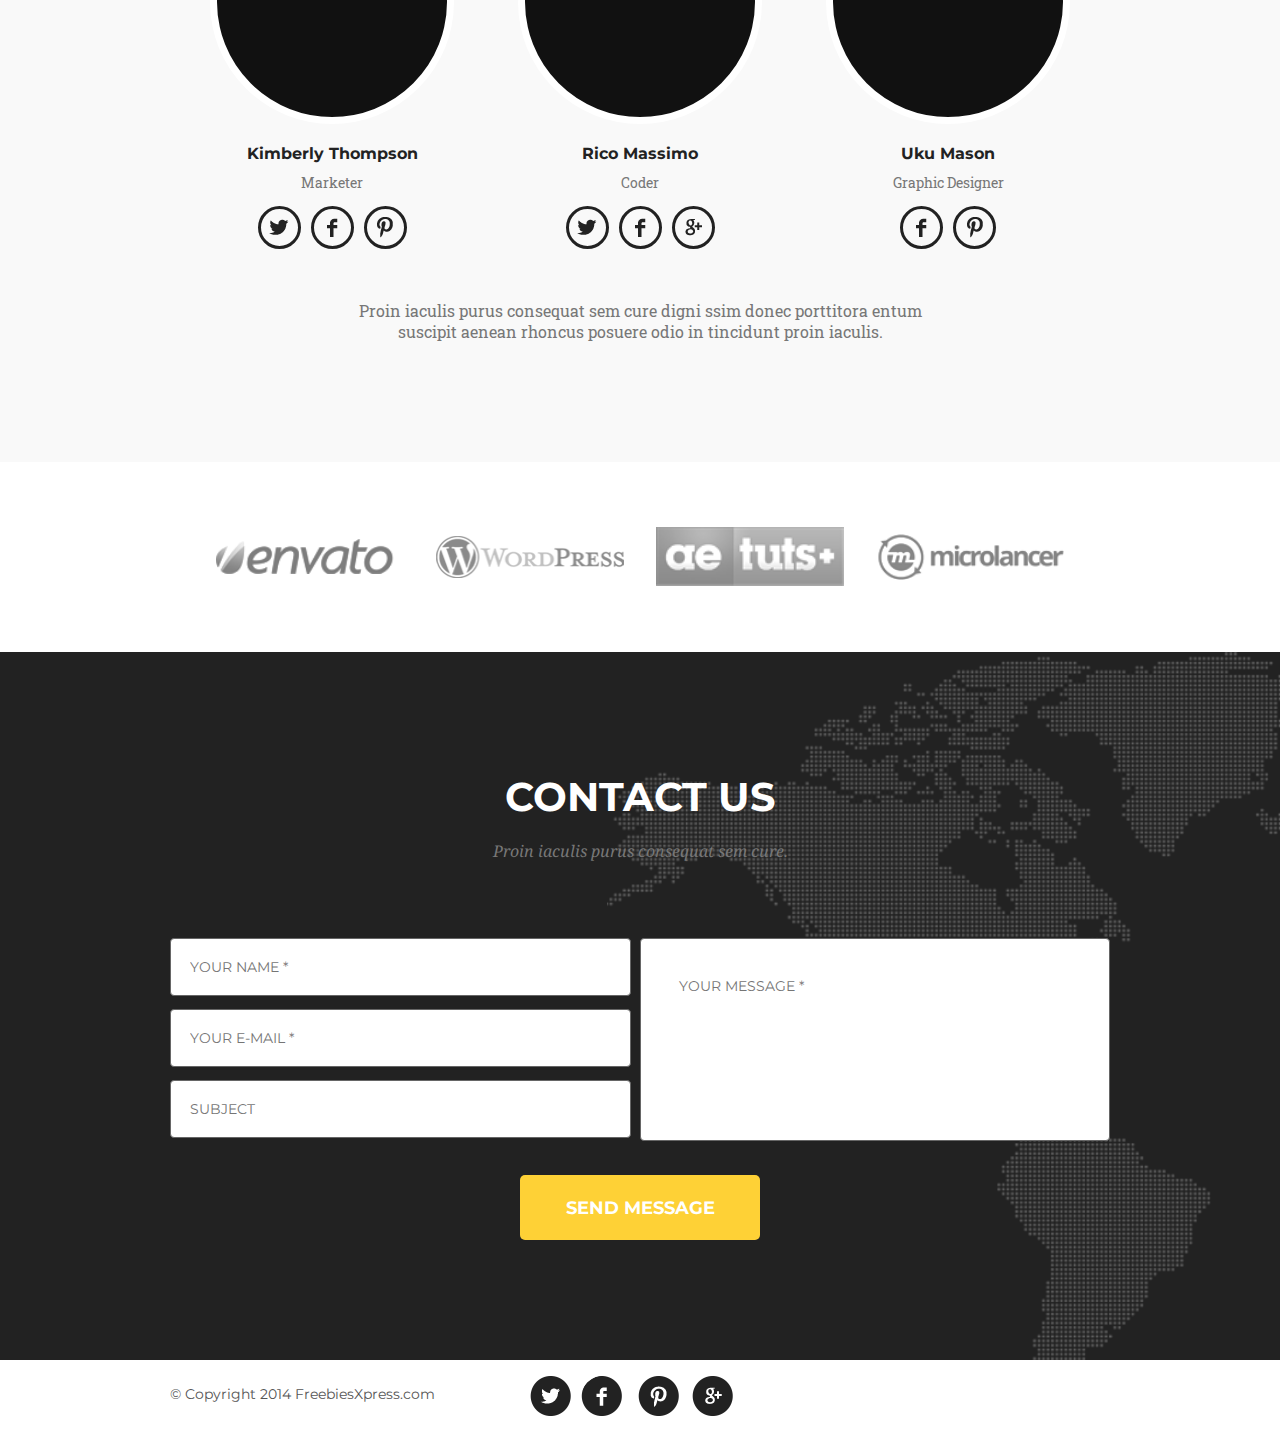
==== commit 370ea19c: "change" ====
--- a/index.html
+++ b/index.html
@@ -9,6 +9,7 @@
 	<link rel="stylesheet" href="css/style.css">
 	<link rel="stylesheet" type="text/css" href="css/style_top_adaptive.css">
 	<link rel="stylesheet" type="text/css" href="css/style_services_adaptive.css">
+	<link rel="stylesheet" href="css/style_portfolio_adaptive.css">
 	<link rel="stylesheet" href="css/style_about_our-team_adaptive.css">
 	<link rel="stylesheet" href="css/style_about_our-team_adaptive.css">
 	<link rel="stylesheet" href="css/style_contact-us_adaptive.css">
--- a/css/style.css
+++ b/css/style.css
@@ -208,10 +208,11 @@
 }
 
 .portfolio .col {
-	width: 30.33%;
-	margin: 0 1.5%;	
-	float: left;
-	margin: 14px;
+	width: 29.33%;
+    background-color: white;
+    text-align: center;
+    margin: 0 2% 50px;
+    float: left;
 }
 
 .portfolio .img {
@@ -227,25 +228,25 @@
 }
 
 .portfolio .img > div{
-	margin-top: 75px;
+	width: 100%;
 }
 
 .portfolio h3 {
 	font-family: "Montserrat";
 	font-size: 18px;
 	color: #222;
-	margin-top: -50px;
+	margin-top: 0 auto;
 	margin-bottom: 6px;
 
 }
 
 .portfolio .text_sub {
- 	color: #777;
-	font-family: "DroidSerif";
-	font-size: 13px;
-	font-weight: 400;
-	text-align: center;
-	line-height: 0.7;
+ 	color: #737373;
+	font-family: 'Droid Serif', serif;
+	font-size: 14px;
+	font-style: italic;
+	margin: 0;
+	padding-bottom: 28px;
 }
 
 /*our end of portfolio*/
--- a/css/style_contact-us_adaptive.css
+++ b/css/style_contact-us_adaptive.css
@@ -28,29 +28,14 @@
 	
 	/* footer */
 
-	footer {
+	.copyrights {
 		text-align: center;
 	}
-
-	footer p {
-	 	width: 100%;
-		padding-top: 3.4%;
-		padding-right: 10%;
-		color: #555;
-		font-family: 'Montserrat', sans-serif;
-		font-size: 14px;
-		font-weight: 400;
-		line-height: 22px;
-		clear: both;
-		height: auto;
-}
 
  	.soc_net {
     display: inline-block;
     padding-top: 3%;
     width: 37%;
-    /* clear: both; */
-    /* height: auto; */
     text-align: center;
 }
 
@@ -60,40 +45,26 @@
 
 @media screen and (max-width: 600px) {
 	.soc_net {
-    display: inline-block;
-    /* padding-top: 3%; */
+/*    display: inline-block;*/
     width: 47%;
-    /* clear: both; */
-    /* height: auto; */
-}
+	}
+
+		.copyrights {
+			padding-right: 10%;
+	}
 }
 
 @media screen and (max-width: 480px) {
 	.soc_net {
-		display: inline-block;
-	    padding-top: 3%;
-	    width: 71%;
-	    clear: both;
-	    height: auto;
+	    width: 89%;
 	}	
-	
-	.tw:hover, .fb:hover, .pin:hover, .gl:hover {
-	   /* transform: rotate(360deg) scale(1.126);
-	    -webkit-transform: rotate(360deg) scale(1.126);
-	    -moz-transform: rotate(360deg) scale(1.126);
-	    -o-transform: rotate(360deg) scale(1.126);
-	    -ms-transform: rotate(360deg) scale(1.126);*/
-	}
 }
 
 @media screen and (max-width: 320px) {
 	.soc_net {
-    /* display: inline-block; */
-    /* padding-top: 3%; */
+
     padding-right: 0;
-    width: 190px;
-    /* clear: both; */
-    /* height: auto; */
+    width: 98%;
 	}		
 	
 	.tw, .fb, .pin, .gl {
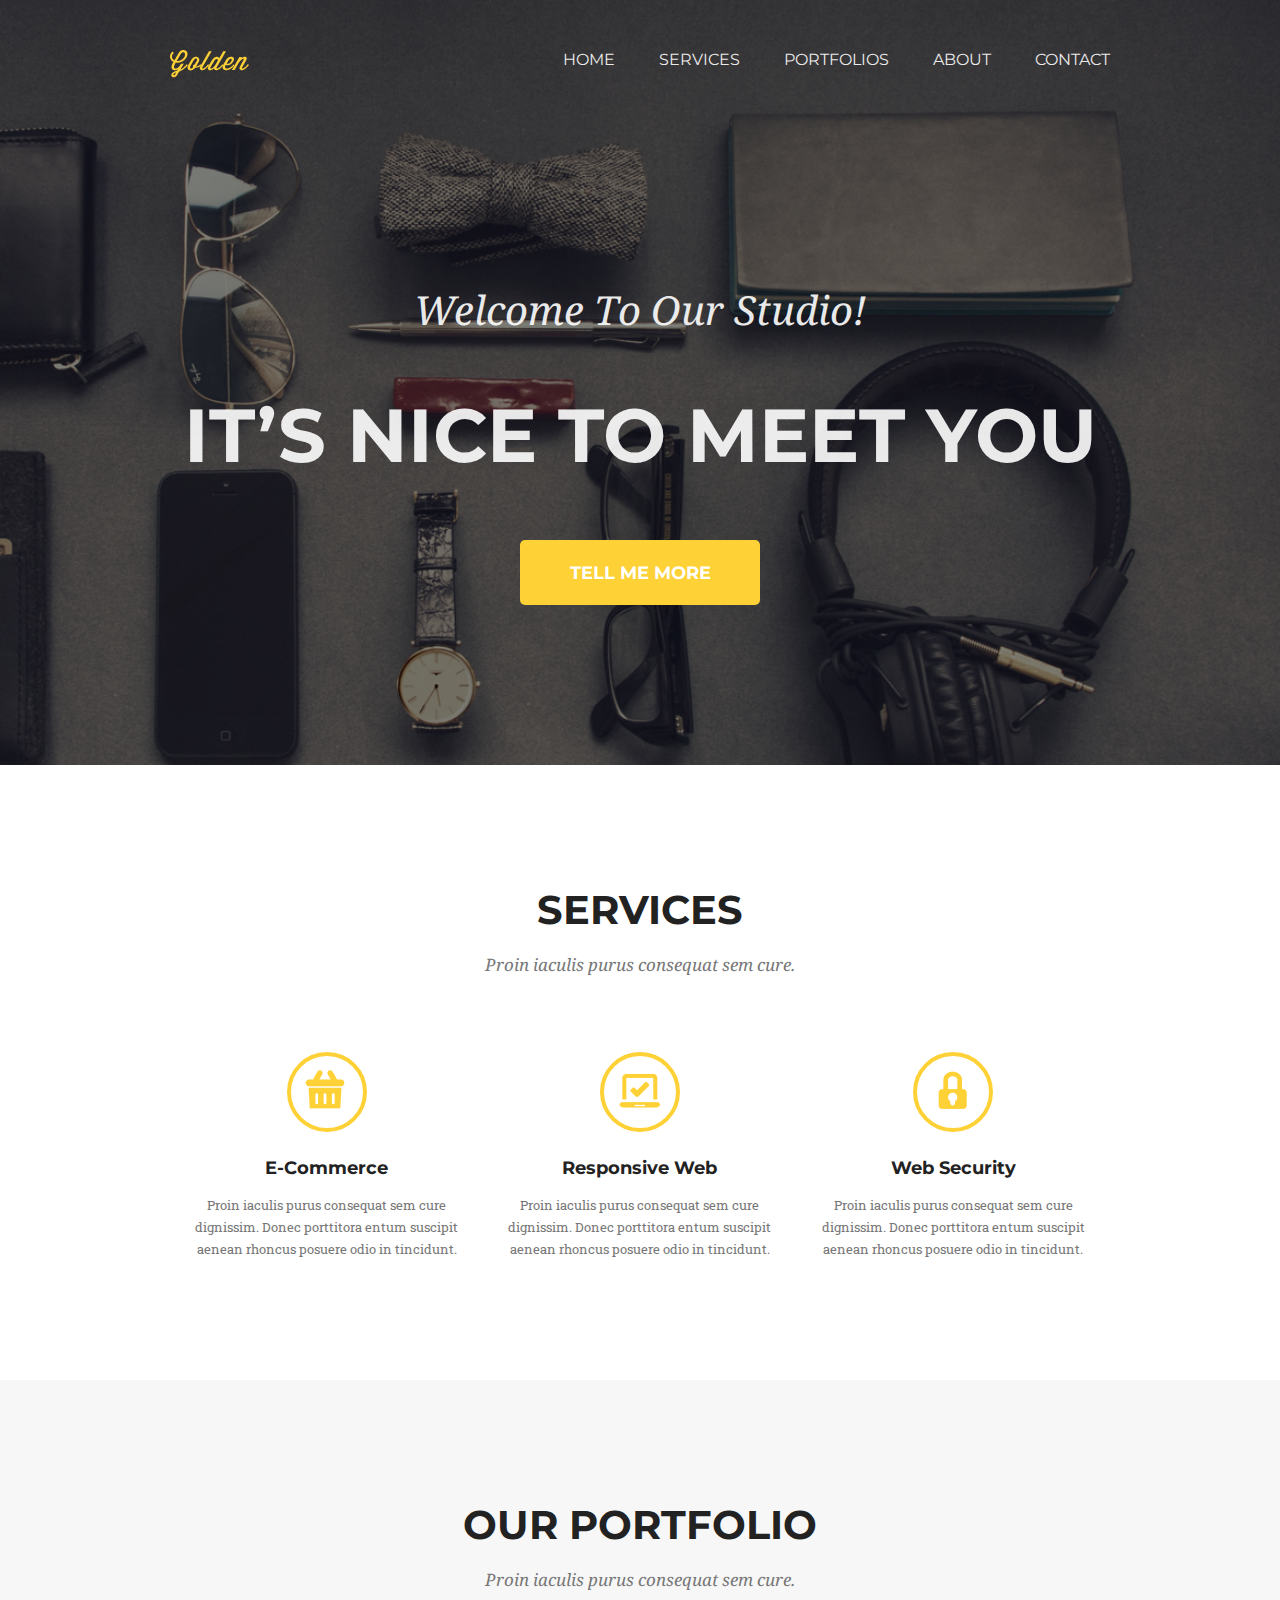
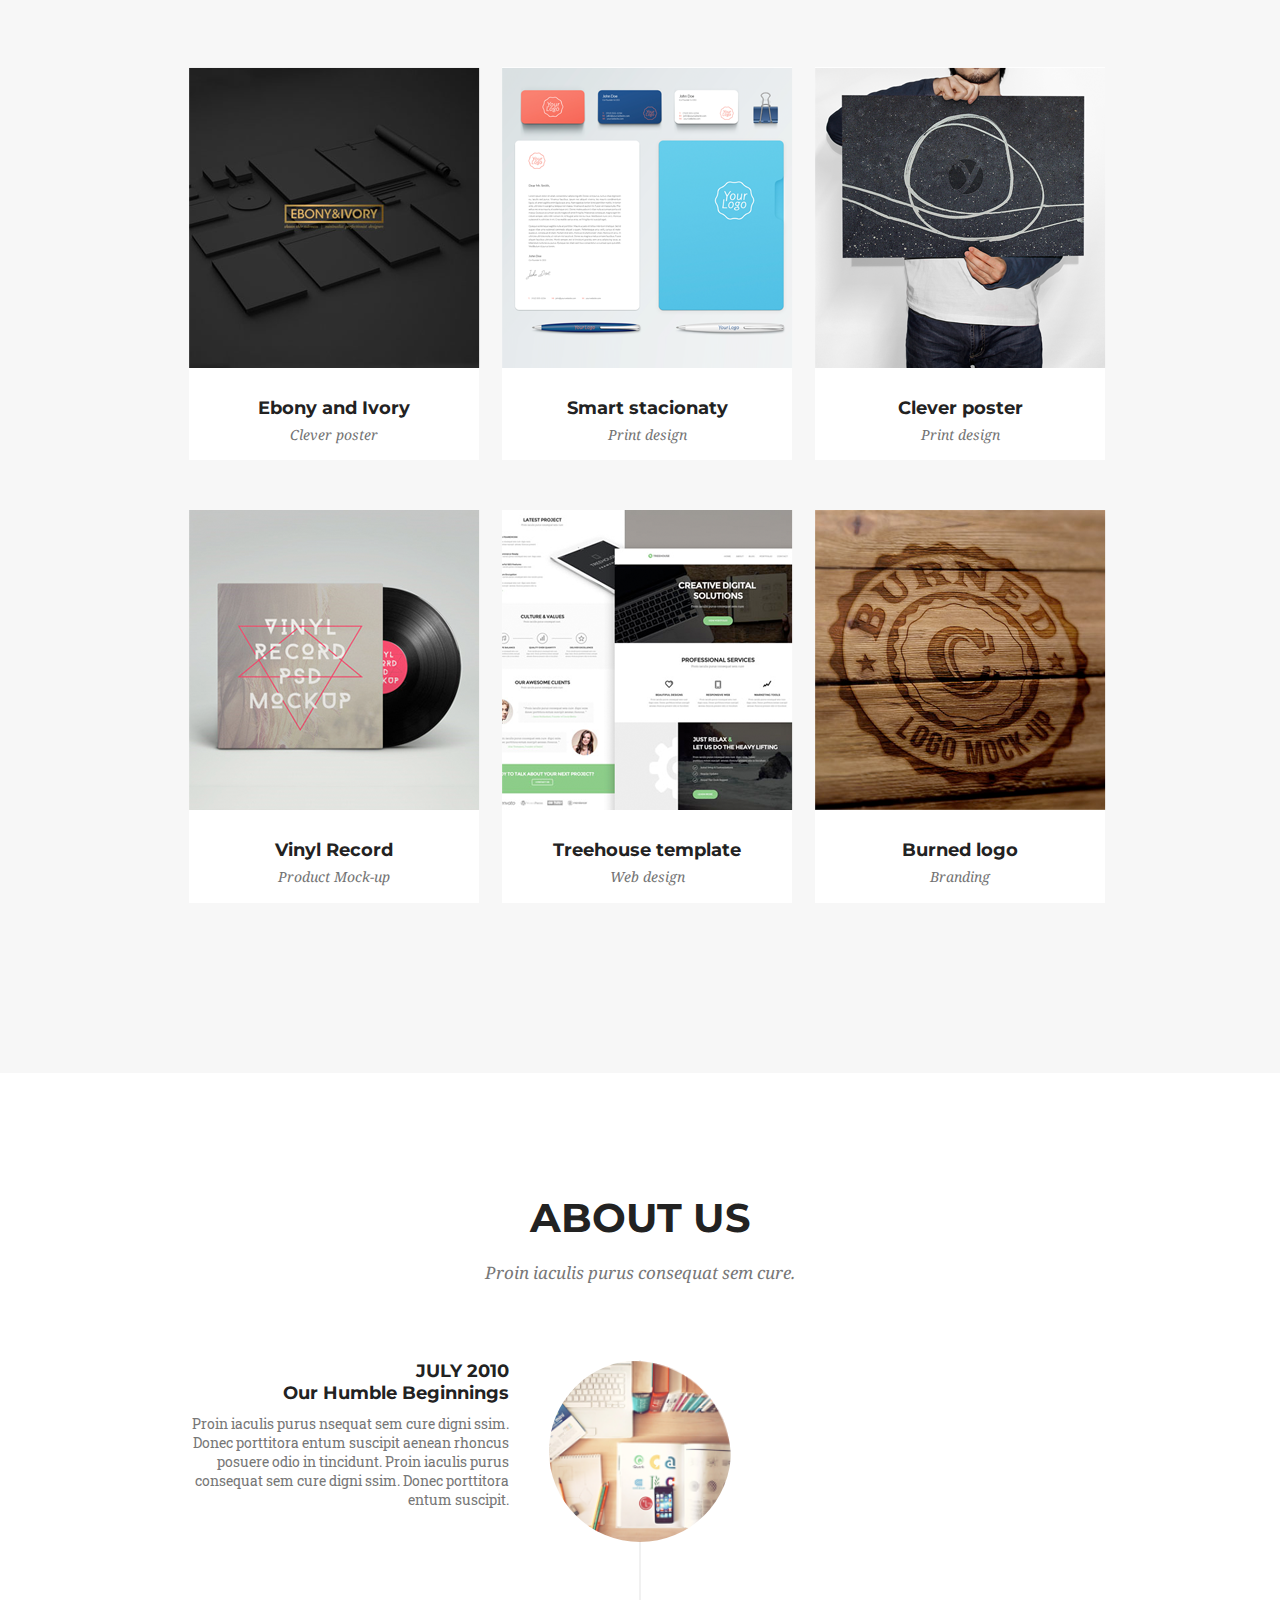
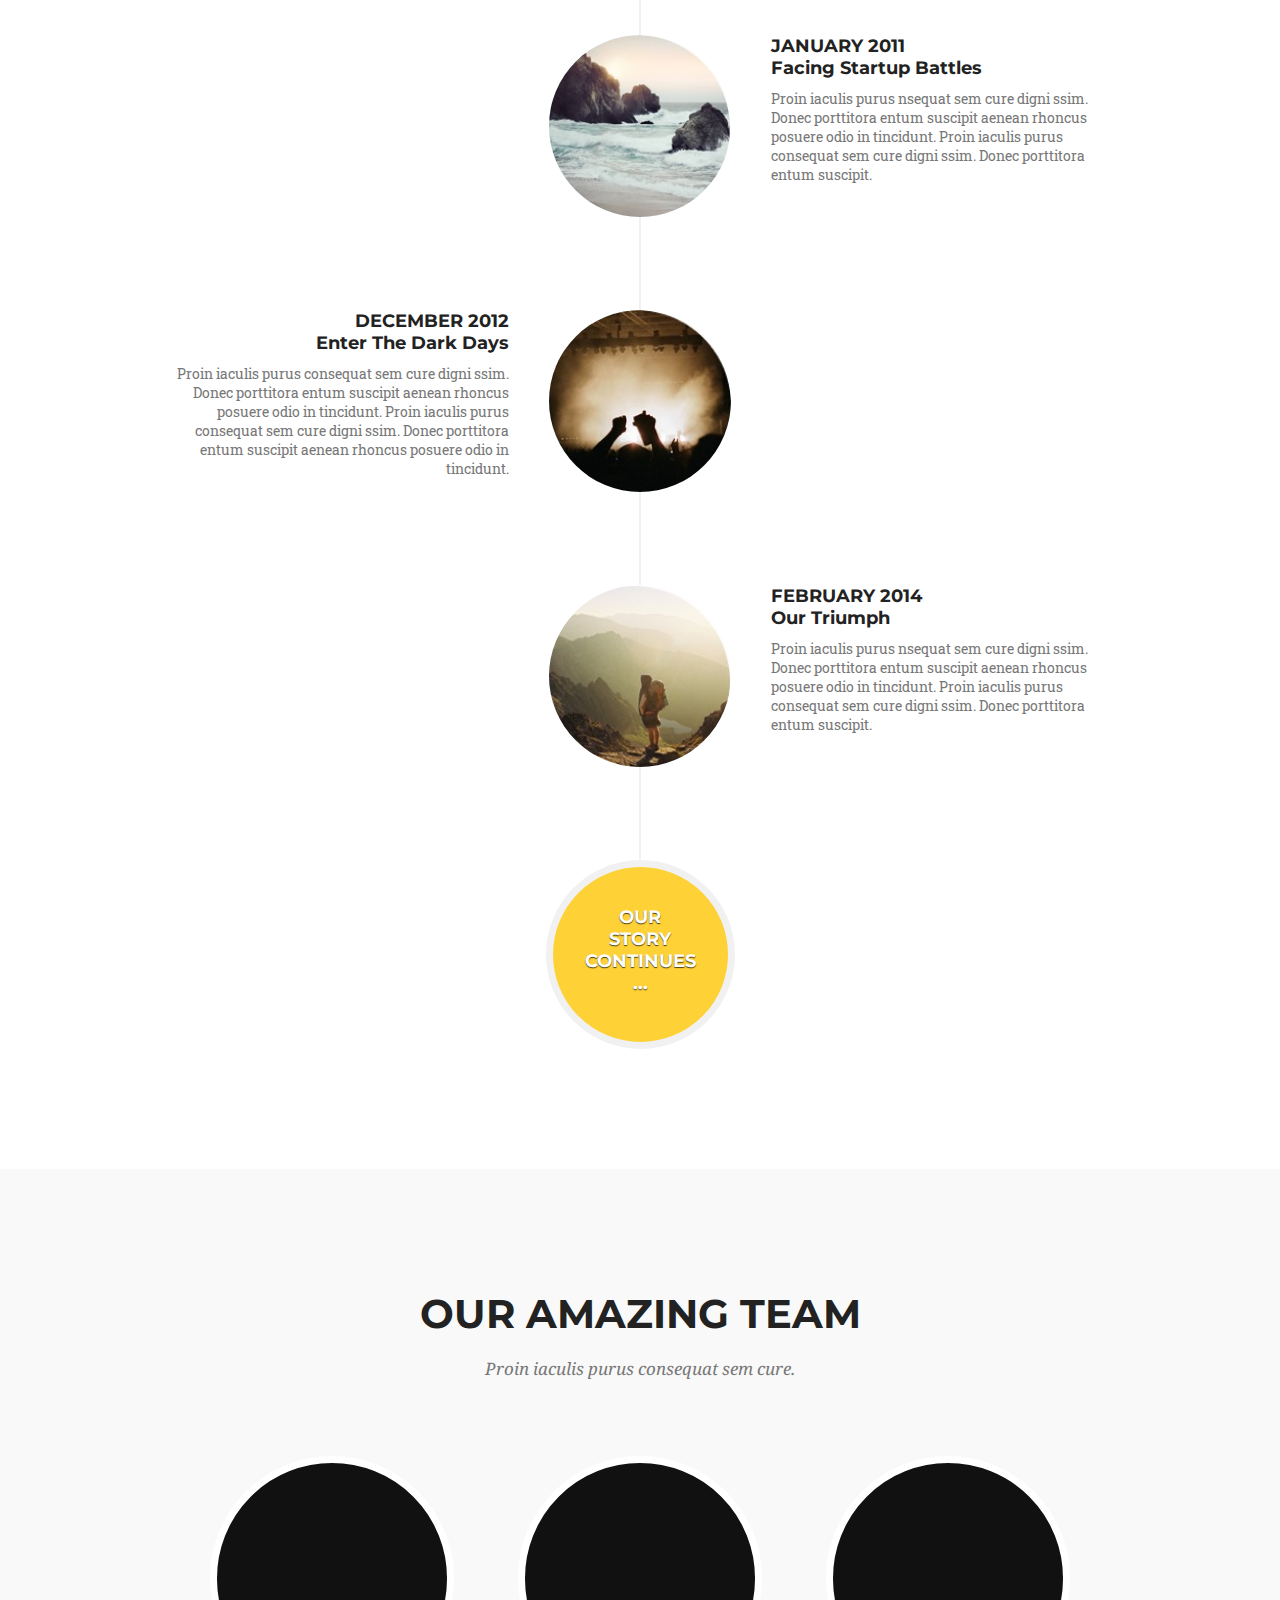
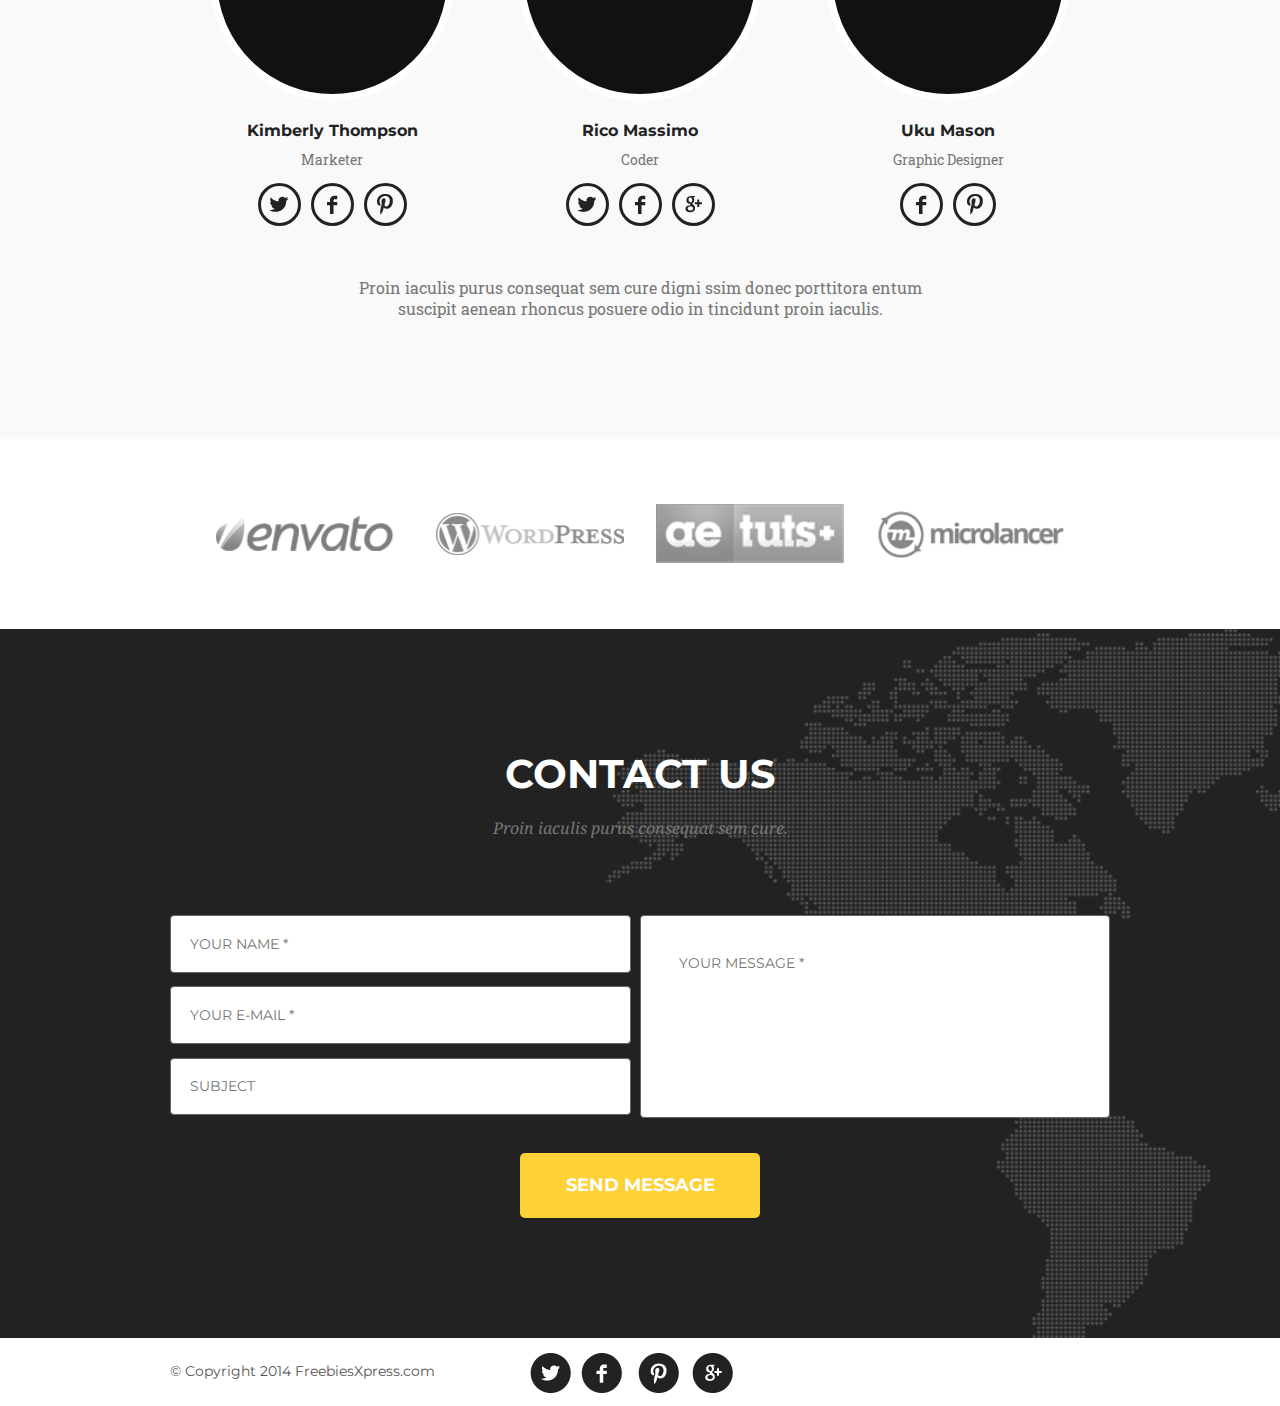
==== commit 1ee066ef: "відредагований Ебаут" ====
--- a/index.html
+++ b/index.html
@@ -177,16 +177,17 @@
 			
 			<div class="about-content">
 				<div class="about-content_item clearfix">
+					<figure class="cicle cicle_about cicle_about-1"></figure>
 					<div class="text">
 						<p class="text-main">JULY 2010 <br>Our Humble Beginnings</p>
 						<p class="text-sub">
 							Proin iaculis purus nsequat sem cure digni 	ssim. Donec porttitora entum suscipit aenean rhoncus posuere odio in tincidunt. Proin iaculis purus consequat sem cure digni ssim. Donec porttitora entum suscipit.
 						</p>
 					</div>
-					<figure class="cicle cicle_about cicle_about-1"></figure>
 				</div>
 
 				<div class="about-content_item about-content_item-left clearfix">
+					<figure class="cicle cicle_about cicle_about-left cicle_about-2"></figure>
 					<div class="text text-right">
 						<p class="text-main">
 							JANUARY 2011 <br>Facing Startup Battles</p>
@@ -194,27 +195,26 @@
 							Proin iaculis purus nsequat sem cure digni 	ssim. Donec porttitora entum suscipit aenean rhoncus posuere odio in tincidunt. Proin iaculis purus consequat sem cure digni ssim. Donec porttitora entum suscipit.
 						</p>
 					</div>
-					<figure class="cicle cicle_about cicle_about-left cicle_about-2"></figure>
 				</div>
 
 				<div class="about-content_item clearfix">
+					<figure class="cicle cicle_about cicle_about-3"></figure>
 					<div class="text">
 						<p class="text-main">DECEMBER 2012 <br>Enter The Dark Days</p>
 						<p class="text-sub">
 							Proin iaculis purus consequat sem cure digni ssim. Donec porttitora entum suscipit aenean rhoncus posuere odio in tincidunt. Proin iaculis purus consequat sem cure digni ssim. Donec porttitora entum suscipit aenean rhoncus posuere odio in tincidunt.
 						</p>
 					</div>
-					<figure class="cicle cicle_about cicle_about-3"></figure>
 				</div>
 
 				<div class="about-content_item about-content_item-left clearfix">
+					<figure class="cicle cicle_about cicle_about-left cicle_about-4"></figure>
 					<div class="text text-right">
 						<p class="text-main">FEBRUARY 2014 <br>Our Triumph</p>
 						<p class="text-sub">
 							Proin iaculis purus nsequat sem cure digni 	ssim. Donec porttitora entum suscipit aenean rhoncus posuere odio in tincidunt. Proin iaculis purus consequat sem cure digni ssim. Donec porttitora entum suscipit.
 						</p>
 					</div>
-					<figure class="cicle cicle_about cicle_about-left cicle_about-4"></figure>
 				</div>
 
 				<div class="about-content_item clearfix">
--- a/css/style.css
+++ b/css/style.css
@@ -252,7 +252,7 @@
 /*our end of portfolio*/
 
 /*about us*/
-.about-content_item {
+.about-content_item:not(:last-of-type) {
 	position: relative;
 	width: 50%;
 }
@@ -261,7 +261,7 @@
  	padding-bottom: 93px;
  }
 
- .about-content_item-left {
+.about-content_item-left {
  	margin-left: 50%;
  }
 
@@ -270,18 +270,15 @@
 }
 
 .cicle_about {
-	margin: 0 2% 0 2%;
-    margin-right: -20%;
-    float: left;
-    width: 40%;
-    height: 0;
-    padding-bottom: 40%;
+    margin: 0 -91px 0 40px;
+    float: right;
+    width: 182px;
+    height: 182px;
 }
 
 .cicle_about-left {
-	margin-left: -20%;
-	float: right;
-	margin-right: 0;
+	margin: 0 40px 0 -91px;
+	float: left;
 }
 
 .cicle_about-1 {
@@ -317,14 +314,10 @@
 
 .text {
 	text-align: right;
-    width: 78%;
-    float: left;
 }
 
 .text-right {
 	text-align: left;
-    float: right;
-    margin: 0 0 0 2%;
 }
 
 .text-sub {
@@ -345,17 +338,17 @@
 .cicle_about-last {
  	border: 7px solid #f1f1f1;
  	background-color: #fed136;
-    margin: 0 0 0 80%;
-    width: 37%;
-    height: 0;
-    padding-bottom: 37%;
+ 	text-align: center;
+    width: 175px;
+    height: 175px;
+    margin: 0 auto;
  }
 
 .cicle-text {
 	text-shadow: 0 1px 1px rgba(0, 0, 0, 0.7);
 	color: white;
 	font-family: 'Montserrat', sans-serif;
-	font-size: 113%;
+	font-size: 18px;
 	font-weight: 700;
 	text-transform: uppercase;
 	text-align: center;
--- a/css/style_about_our-team_adaptive.css
+++ b/css/style_about_our-team_adaptive.css
@@ -1,8 +1,21 @@
 @media screen and (max-width: 768px) {
 /*About us*/
-	.cicle-text {
-		font-size: 96%;
+	.cicle_about {
+    	margin-left: 0 -91px 0 10%;
+    }
+
+    .cicle_about-left {
+    	margin-right: 0 10% 0 -91px;
+    }
+	
+	.text-sub {
+		font-size: 16px;
 	}
+
+	.text-main {
+		font-size: 17px;
+	}
+
 /*Our team*/
 	.text-team {
 	    padding: 0 13%;
@@ -19,50 +32,12 @@
 
 @media screen and (max-width: 600px) {
 /*About us*/
-	.about-content_item {
-		width: 100%;
+	.text-sub {
+		font-size: 15px;
 	}
 
-	.about-content_item-left {
-    	margin-left: 0;
-	}
-
-	.cicle_about {
-	    width: 25%;
-	    padding-bottom: 25%;
-	    float: right;
-	    margin: 0 2% 0 0;
-	}
-	
-	.cicle_about-left {
-		margin: 0 2% 0 2%;
-		float: left;
-		margin-left: 0;
-	}
-
-	.text {
-	    width: 73%;
-	    text-align: left;
-	    float: right;
-	}
-
-	.cicle_about-last {
-	 	border: 7px solid #f1f1f1;
-	    margin: 0;
-	    width: 22%;
-	    padding-bottom: 22%;
-	 }
-
-	.cicle-text {
-		font-size: 96%;
-		padding-top: 16%;
-	}
-
-	.text-right {
-		text-align: left;
-    	width: 73%;
-    	float: right;
-    	margin: 0;
+	.text-main {
+		font-size: 16px;
 	}
 
 /*Our team*/
@@ -78,18 +53,34 @@
 
 @media screen and (max-width: 480px) {
 /*About us*/
-	.cicle-text-right {
-		display: inline-block;
-		text-transform: uppercase;
-		padding-top: 9%;
+	.about-content_item:not(:last-of-type) {
+		width: 100%;
+		padding-bottom: 20%;
 	}
 
-	.cicle-text {
+	.cicle_about::after {
 		display: none;
 	}
 
-	.cicle_about-last {
-		float: left;
+	.about-content_item-left {
+		margin: 0;
+	}
+
+	.cicle_about, .cicle_about-left, .cicle_about-last {
+	    margin: 0 10% 5% 0;
+	    float: left;
+	}
+
+    .text, .text-right {
+		text-align: left;
+	}
+
+	.text-sub {
+		font-size: 13px;
+	}
+
+	.text-main {
+		font-size: 15px;
 	}
 
 /*Our team*/
@@ -115,12 +106,35 @@
 
 @media screen and (max-width: 320px) {
 /*About us*/
-	.cicle-text-right {
-		padding-top: 5%;
+	.cicle_about, .cicle_about-left, .cicle_about-last {
+		float: none;
+	    margin: 0 auto 10%;
+	    text-align: center;
 	}
 
-	.cicle_about-last {
-		border: 5px solid #f1f1f1;
+	.about-content_item-left {
+		margin: 0;
+	}
+
+	.about-content_item:not(:last-of-type) {
+		width: 100%;
+		padding-bottom: 20%;
+	}
+
+	.cicle_about::after {
+		display: none;
+	}
+
+	.text, .text-right {
+		text-align: center;
+	}
+
+	.text-sub {
+		font-size: 12px;
+	}
+
+	.text-main {
+		font-size: 14px;
 	}
 
 /*Our team*/
--- a/css/style_about_our-team_adaptive.css
+++ b/css/style_about_our-team_adaptive.css
@@ -1,8 +1,21 @@
 @media screen and (max-width: 768px) {
 /*About us*/
-	.cicle-text {
-		font-size: 96%;
+	.cicle_about {
+    	margin-left: 0 -91px 0 10%;
+    }
+
+    .cicle_about-left {
+    	margin-right: 0 10% 0 -91px;
+    }
+	
+	.text-sub {
+		font-size: 16px;
 	}
+
+	.text-main {
+		font-size: 17px;
+	}
+
 /*Our team*/
 	.text-team {
 	    padding: 0 13%;
@@ -19,50 +32,12 @@
 
 @media screen and (max-width: 600px) {
 /*About us*/
-	.about-content_item {
-		width: 100%;
+	.text-sub {
+		font-size: 15px;
 	}
 
-	.about-content_item-left {
-    	margin-left: 0;
-	}
-
-	.cicle_about {
-	    width: 25%;
-	    padding-bottom: 25%;
-	    float: right;
-	    margin: 0 2% 0 0;
-	}
-	
-	.cicle_about-left {
-		margin: 0 2% 0 2%;
-		float: left;
-		margin-left: 0;
-	}
-
-	.text {
-	    width: 73%;
-	    text-align: left;
-	    float: right;
-	}
-
-	.cicle_about-last {
-	 	border: 7px solid #f1f1f1;
-	    margin: 0;
-	    width: 22%;
-	    padding-bottom: 22%;
-	 }
-
-	.cicle-text {
-		font-size: 96%;
-		padding-top: 16%;
-	}
-
-	.text-right {
-		text-align: left;
-    	width: 73%;
-    	float: right;
-    	margin: 0;
+	.text-main {
+		font-size: 16px;
 	}
 
 /*Our team*/
@@ -78,18 +53,34 @@
 
 @media screen and (max-width: 480px) {
 /*About us*/
-	.cicle-text-right {
-		display: inline-block;
-		text-transform: uppercase;
-		padding-top: 9%;
+	.about-content_item:not(:last-of-type) {
+		width: 100%;
+		padding-bottom: 20%;
 	}
 
-	.cicle-text {
+	.cicle_about::after {
 		display: none;
 	}
 
-	.cicle_about-last {
-		float: left;
+	.about-content_item-left {
+		margin: 0;
+	}
+
+	.cicle_about, .cicle_about-left, .cicle_about-last {
+	    margin: 0 10% 5% 0;
+	    float: left;
+	}
+
+    .text, .text-right {
+		text-align: left;
+	}
+
+	.text-sub {
+		font-size: 13px;
+	}
+
+	.text-main {
+		font-size: 15px;
 	}
 
 /*Our team*/
@@ -115,12 +106,35 @@
 
 @media screen and (max-width: 320px) {
 /*About us*/
-	.cicle-text-right {
-		padding-top: 5%;
+	.cicle_about, .cicle_about-left, .cicle_about-last {
+		float: none;
+	    margin: 0 auto 10%;
+	    text-align: center;
 	}
 
-	.cicle_about-last {
-		border: 5px solid #f1f1f1;
+	.about-content_item-left {
+		margin: 0;
+	}
+
+	.about-content_item:not(:last-of-type) {
+		width: 100%;
+		padding-bottom: 20%;
+	}
+
+	.cicle_about::after {
+		display: none;
+	}
+
+	.text, .text-right {
+		text-align: center;
+	}
+
+	.text-sub {
+		font-size: 12px;
+	}
+
+	.text-main {
+		font-size: 14px;
 	}
 
 /*Our team*/
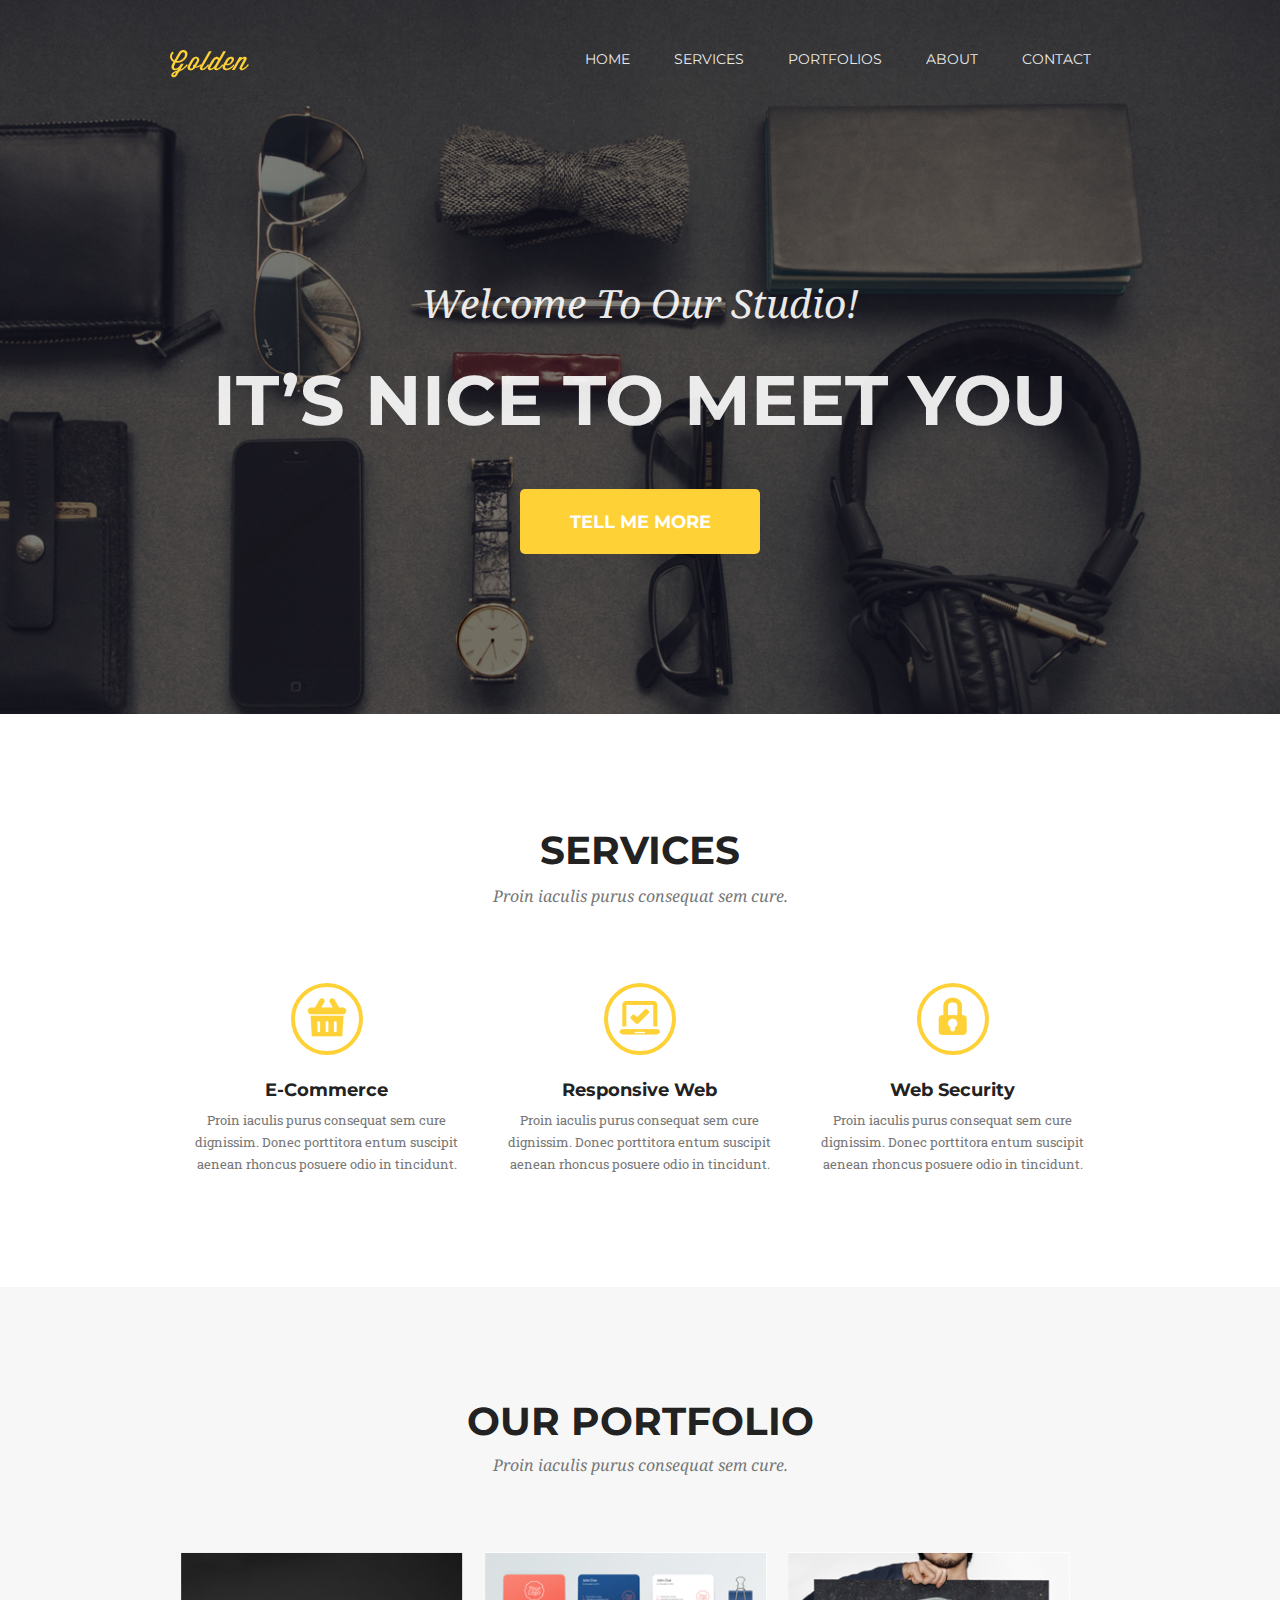
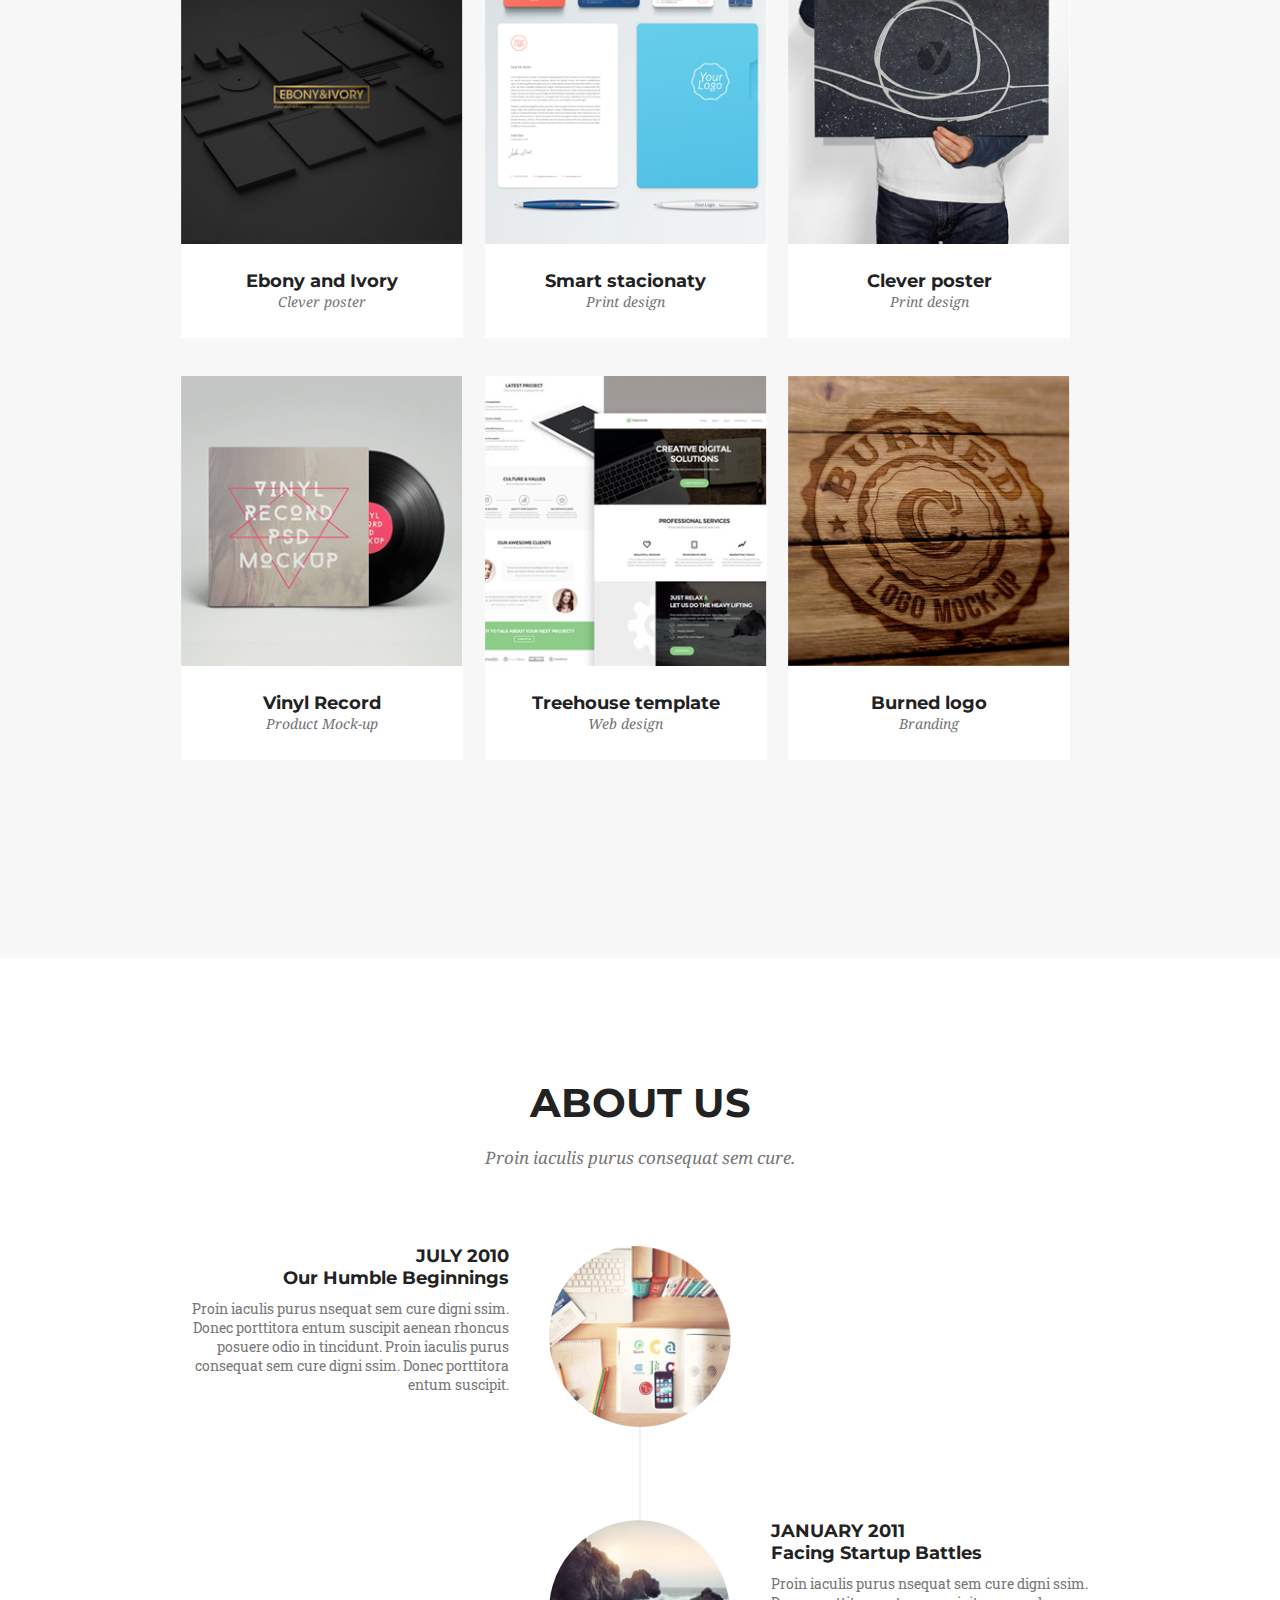
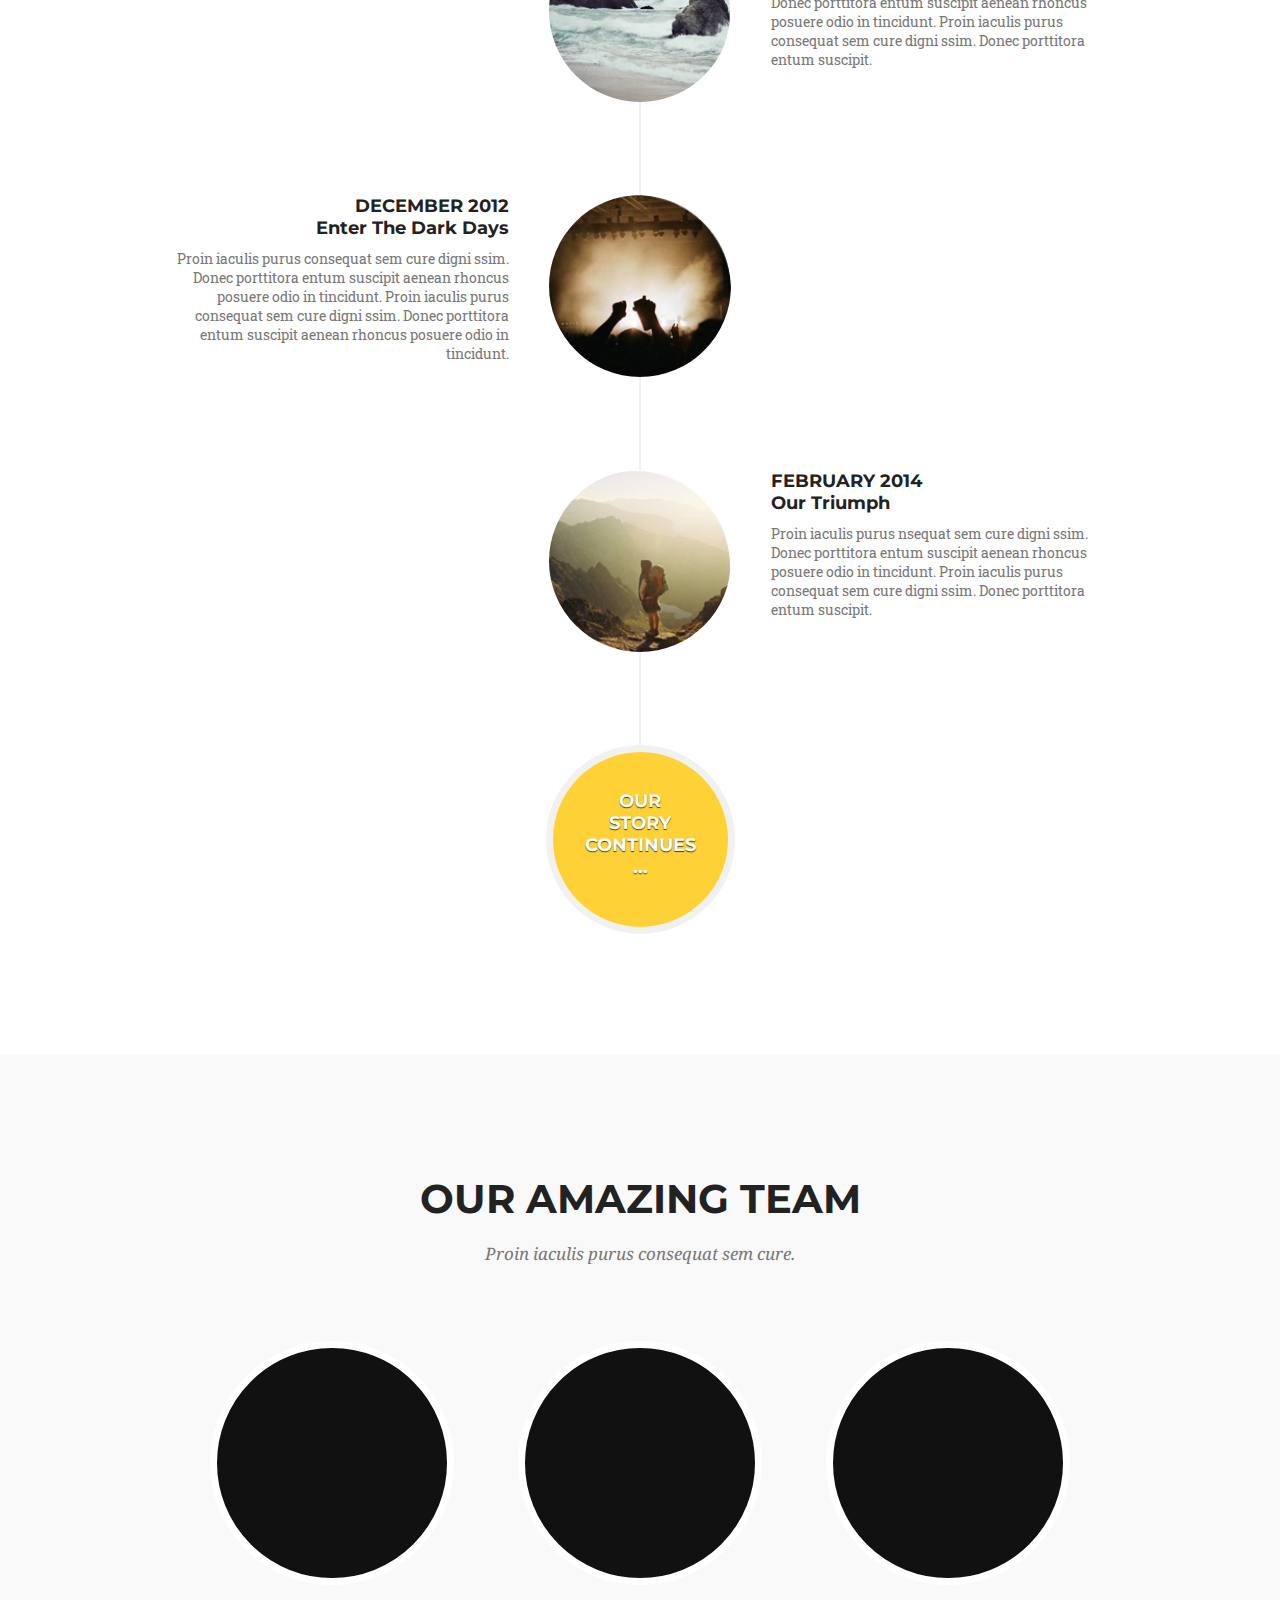
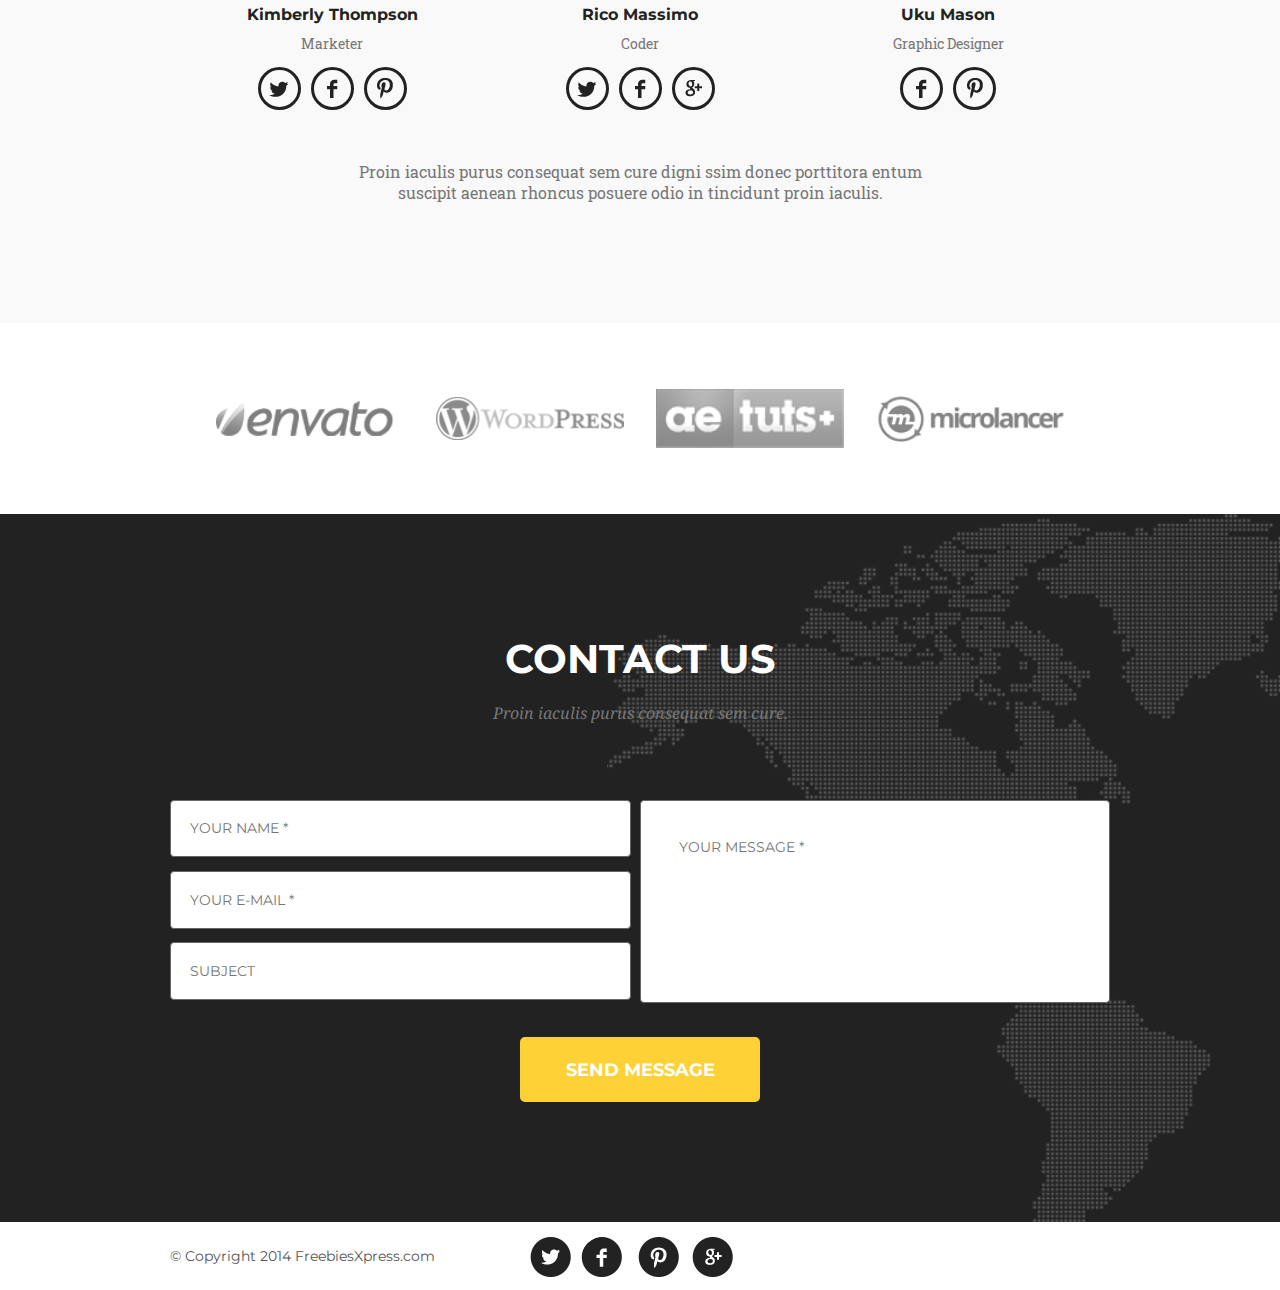
==== commit 60b70c0e: "Home + Services + Portfolio" ====
--- a/index.html
+++ b/index.html
@@ -25,22 +25,28 @@
 
 			<header class="clearfix">
 				<div class="logo">	
-					<img src="img/top_header/logo-treehouse.png" alt="">
-				</div>
-				<div class="nav">
+					<img src="pic/logo.png">
+				</div>
+
+				<label for="touch-menu"><img src="img/top_header/icon-menu.svg" alt=""></label>
+				<input type="checkbox" id="touch-menu">
+
+				<nav class="nav">
 					<a class="menu" href="#top" title="">Home</a>
 					<a class="menu" href="#services" title="">Services</a>
 					<a class="menu" href="#portfolio" title="">Portfolios</a>
 					<a class="menu" href="#about" title="">About</a>
 					<a class="menu" href="#contact" title="">Contact</a>
-				</div>	
+				</nav>
+
+
 			</header>	
 
 			<p class="welcome">Welcome To Our Studio!</p>
 
 			<h1>It’s nice to Meet you</h1>
 
-			<button class="tellme" type="submit" value="next">Tell Me More</button>
+			<button class="tellme btn" type="submit" value="next">Tell Me More</button>
 
 		</div>
 
@@ -49,9 +55,9 @@
 <!-- services -->
 	<section class="services section" id="services">
 		<div class="container clearfix">	
-			<h2 class="title">Services</h2>
-
-			<p class="description">Proin iaculis purus consequat sem cure.</p>
+			<h2 class="title serv">Services</h2>
+
+			<p class="description servdesc">Proin iaculis purus consequat sem cure.</p>
 
 			<div class="col">
 				<figure class="circles">
@@ -85,87 +91,52 @@
 <!-- end of services -->
 <!-- portfolio -->
 	<section class="section portfolio">
+
 		<div class="container">	
-			<h2 class="title">OUR PORTFOLIO</h2>
-
-			<p class="description">Proin iaculis purus consequat sem cure.</p>
-
-			<div class="col">
-				<figure class="img">
-					<img class="img1" src="img/services_portfolio/image1.png">
-					<div>
-						<h3>Ebony and Ivory</h3>
-
-						<p class="text_sub">Clever poster</p>
-					</div>
+			<h2 class="title portf">OUR PORTFOLIO</h2>
+
+			<p class="description portfdesc">Proin iaculis purus consequat sem cure.</p>
+
+			<div class="sixpics clearfix">
+				<figure class="rectangle">
+					<img class="galleryimg" src="img/services_portfolio/image1.png">
+					<h3 class="caption">Ebony and Ivory</h3>
+					<p class="caption_sub">Clever poster</p>
 				</figure>
 				
-			</div>
-			<div class="col">
-				<figure class="img">
-					<img class="img1" src="img/services_portfolio/image.png">
-					<div>
-						<h3>Smart stacionaty</h3>
-
-						<p class="text_sub">Print design</p>
-					</div>
-				</figure>
-
-				
-			</div>
-			<div class="col">
-
-				<figure class="img">
-					<img class="img1" src="img/services_portfolio/image3.png">
-					<div>
-						<h3>Clever poster</h3>
-
-						<p class="text_sub">Print design</p>
-					</div>
-				</figure>
-
-				
-			</div>
-			<div class="col">
-
-				<figure class="img">
-					<img class="img1" src="img/services_portfolio/image4.png">
-					<div>
-						<h3>Vinyl Record</h3>
-
-						<p class="text_sub">Product Mock-up</p>
-					</div>
-				</figure>
-
-				
-			</div>
-			<div class="col">
-
-				<figure class="img">
-					<img class="img1" src="img/services_portfolio/image5.png">
-					<div>
-						<h3>Treehouse template</h3>
-
-						<p class="text_sub">Web design</p>
-					</div>
-				</figure>
-
-				
-			</div>
-			<div class="col">
-
-				<figure class="img">
-					<img class="img1" src="img/services_portfolio/image6.png">
-					<div>
-						<h3>Burned logo</h3>
-
-						<p class="text_sub">Branding</p>
-					</div>
-				</figure>
-
-				
-			</div>
-		</div>
+				<figure class="rectangle">
+					<img class="galleryimg" src="img/services_portfolio/image.png">
+					<h3 class="caption">Smart stacionaty</h3>
+					<p class="caption_sub">Print design</p>
+				</figure>
+
+				<figure class="rectangle">
+					<img class="galleryimg" src="img/services_portfolio/image3.png">
+					<h3 class="caption">Clever poster</h3>
+					<p class="caption_sub">Print design</p>
+				</figure>
+
+				<figure class="rectangle">
+					<img class="galleryimg" src="img/services_portfolio/image4.png">
+					<h3 class="caption">Vinyl Record</h3>
+					<p class="caption_sub">Product Mock-up</p>
+				</figure>
+
+				<figure class="rectangle">
+					<img class="galleryimg" src="img/services_portfolio/image5.png">
+					<h3 class="caption">Treehouse template</h3>
+					<p class="caption_sub">Web design</p>
+				</figure>
+
+				<figure class="rectangle">
+					<img class="galleryimg" src="img/services_portfolio/image6.png">
+					<h3 class="caption">Burned logo</h3>
+					<p class="caption_sub">Branding</p>
+				</figure>
+			</div>
+
+		</div>
+
 	</section>
 <!-- portfolio -->
 <!-- about us -->
@@ -221,7 +192,6 @@
 					<figure class="cicle cicle_about-last">
 						<p class="cicle-text">our<br>story<br>continues<br>...</p>
 					</figure>
-					<p class="text text-main cicle-text-right">our story continues...</p>
 				</div>
 			</div>
 
--- a/css/style.css
+++ b/css/style.css
@@ -2,7 +2,6 @@
 /* base */
 .section {
 	padding:120px 0;
-	
 }
 
 .container {
@@ -10,6 +9,7 @@
 	padding:0 10px;
 	text-align: center;
 	margin: 0 auto;
+	position: relative;
 }
 
 .clearfix::after {
@@ -43,11 +43,6 @@
 /* endd ofbase */
 
 /* _______ style top  ______*/
-.wrapper {
-	position: absolute;
-	/*left: 16%; */
-	/*если оставить left: 16%; едет топ и сервис отделы*/
-}
 
 .top {
 	padding: 50px 0 0;
@@ -65,12 +60,11 @@
 
 .nav {
 	float: right;
-	margin: 0 -20px;
 }	
 
 .menu {
-	padding: 0 20px;
-	font-size: 16px;
+	padding: 5px 19px 0px 21px;
+    font-size: 14px;
 	font-family: 'Montserrat', sans-serif;
     color: #fff;
     opacity: 0.9;
@@ -82,11 +76,17 @@
 	color: #fed136;
 }
 
+#touch-menu,
+label[for="touch-menu"] {
+	float: right;
+	display: none;
+}
+
 .welcome {
 	clear: both;
-	font-size: 40px;
-	opacity: 0.9;
-	padding: 200px 0 52px;
+	font-size: 39px;
+    opacity: 0.9;
+    padding: 194px 0 28px;
 	font-family: 'Droid Serif', serif;
 	font-weight: 400;
 	font-style: italic;
@@ -94,15 +94,14 @@
 }
 
 h1 {
-	font-size: 75px;
+	font-size: 70px;
 	font-family: 'Montserrat', sans-serif;
 	text-transform: uppercase;
 	opacity: 0.9;	
 }
 
-button {
-	margin-top: 59px;
-	margin-bottom: 160px;
+.btn {
+	margin: 46px 0 160px;
 	width: 240px;
 	height: 65px;
 	background-color: #fed136;
@@ -126,59 +125,52 @@
 /* end of style top*/
 
 /*services*/
-
 .services {
-}
-
-h2 {
-	/* margin-top: 40px;*/
+	padding:112px 0;
+}
+
+.serv {
+	font-size: 39px;
 	color: #222;
 }
-/* закоментувала margin-top: 40px; та додала клас section для самого блоку, щоб не було схлопування з сусыдными блоками*/
+
+.servdesc {
+	margin: 11px 0 76px 0;
+	font-size: 16px;
+}
 
 .col {
-	width: 30.33%;
-	margin: 0 1.5%;	
+	width: 31.3%;
+    margin: 0 1%;	
 	float: left;
 }
 
 .circles {
-	width: 72px;
-    height: 72px;
+	width: 64px;
+    height: 64px;
     border-radius: 50%;
     border: 4px solid #fed136;
     background: #fff;
-    position: relative;
     margin: auto;
 }
 
 .circle-1 {
-	margin: 0;
-	position: absolute;
-	top: 20%;
-	right: 24%;
+	margin: 11px auto;
 }
 
 .circle-2 {
-	margin: 0;
-	position: absolute;
-	top: 23%;
-	right: 22%;
+	margin: 13px auto;
 }
 
 .circle-3 {
-	margin: 0;
-	position: absolute;
-	top: 21%;
-	right: 31%;
+	margin: 10px auto;
 }
 
 h3 {
 	font-family: "Montserrat";
-	font-size: 18px;
+	font-size: 17.5px;
 	color: #222;
-	margin-top: 25px;
-	margin-bottom: 15px;
+	margin: 24px 0 9px;
 }
 
 .txt {
@@ -193,60 +185,52 @@
 /*end of services*/
 
 /*our portfolio*/
-.portfolio {
-	background: #f7f7f7;
-	background-size: contain;
-	display: table;
+.portfolio { 
 	width: 100%;
-	max-width:100%;
-}
-
-.portfolio h2 {
-/*	margin-top: 70px;
-*/	color: #222;
-	text-align: center;
-}
-
-.portfolio .col {
-	width: 29.33%;
-    background-color: white;
+	background-color: #f7f7f7;
+	background-size: cover;
+	padding: 110px 0;
+}
+
+.portf {
+	color: #222;
+	font-size: 39px;
+}
+
+.portfdesc {
+    margin: 9px 0 76px 0;
+    font-size: 16px;
+}    
+
+.sixpics {
     text-align: center;
-    margin: 0 2% 50px;
-    float: left;
-}
-
-.portfolio .img {
-	width: 290px;
-	height: 393px;
-    position: relative;
-    margin: auto;
-   background-color: white;
-}
-
-.portfolio .img1 {
-	z-index: 10;
-}
-
-.portfolio .img > div{
+    margin: 0 0 50px;
+}
+
+.rectangle {
+	width: 30%;
+	margin: 0 1.16% 4%;	
+   	background-color: white;
+   	float: left;
+}
+
+.galleryimg {
 	width: 100%;
 }
 
-.portfolio h3 {
+.caption {
+	margin: 22px 0 0px;
 	font-family: "Montserrat";
-	font-size: 18px;
+	font-size: 17.5px;
 	color: #222;
-	margin-top: 0 auto;
-	margin-bottom: 6px;
-
-}
-
-.portfolio .text_sub {
+}
+
+.caption_sub {
  	color: #737373;
 	font-family: 'Droid Serif', serif;
 	font-size: 14px;
 	font-style: italic;
-	margin: 0;
-	padding-bottom: 28px;
+	padding: 1px 0 27px;
 }
 
 /*our end of portfolio*/
@@ -353,10 +337,6 @@
 	text-transform: uppercase;
 	text-align: center;
 	padding-top: 22%;
-}
-
-.cicle-text-right {
-	display: none;
 }
 
 /* end of about us*/
--- a/css/style_top_adaptive.css
+++ b/css/style_top_adaptive.css
@@ -1,12 +1,34 @@
 @media screen and (max-width: 768px) {
 /* Top */
-	.menu {
-		padding: 0 10px;
+
+	#touch-menu:checked + .nav {
+		display: block;
+	}
+
+	label[for="touch-menu"] {
+		display: block;
+		cursor: pointer;
 	}
 
 	.nav {
-		margin: 0 -10px;
-	}
+		position: absolute;
+		right: 2%;
+    	top: 4%;
+		display: none;
+		text-align: right;
+		background-color: rgba(56, 55, 57, 0.9);
+		border: 0px solid;
+		border-radius: 5px;
+		z-index: 1;
+	}		
+
+	.menu {
+		display: block;
+		float: none;
+	    border: 0px;
+	    margin: 0px;
+	    padding: 7px 18px;
+
 	
 	.welcome {
 		font-size: 35px;
@@ -22,7 +44,7 @@
 
 @media screen and (max-width: 600px) {
 /* Top */
-
+	
 	.welcome {
 	    font-size: 29px;
 	    padding: 100px 0 35px;
--- a/css/style_portfolio_adaptive.css
+++ b/css/style_portfolio_adaptive.css
@@ -0,0 +1,28 @@
+@media screen and (max-width: 768px) {
+.portfolio {
+	
+	max-width:86%;
+}
+
+.col {
+	width: 20%;
+    background-color: white;
+    text-align: center;
+    margin: 0 50px;
+    float: left;
+}
+
+.img {
+	max-width: 86%;
+}
+
+.img1 {
+	z-index: 10;
+}
+
+.img > div{
+	width: 86%;
+}
+
+	}
+}
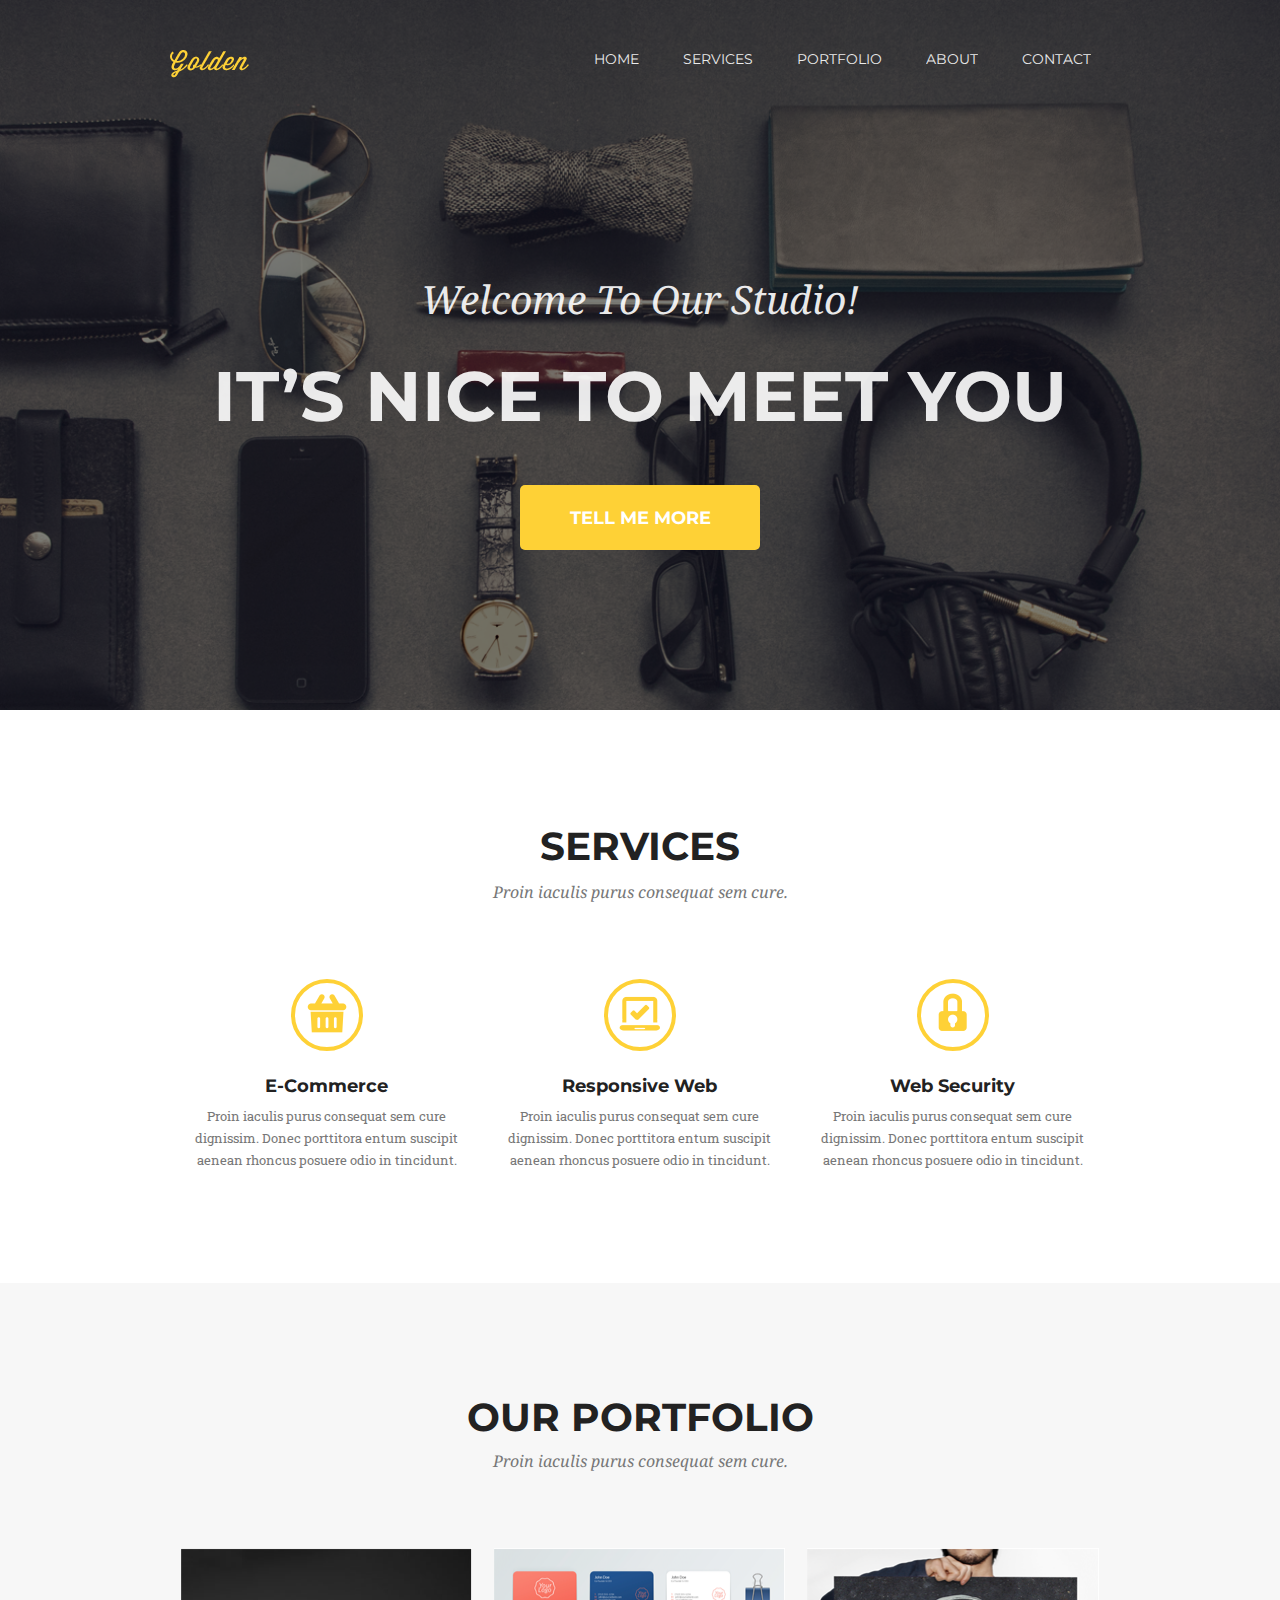
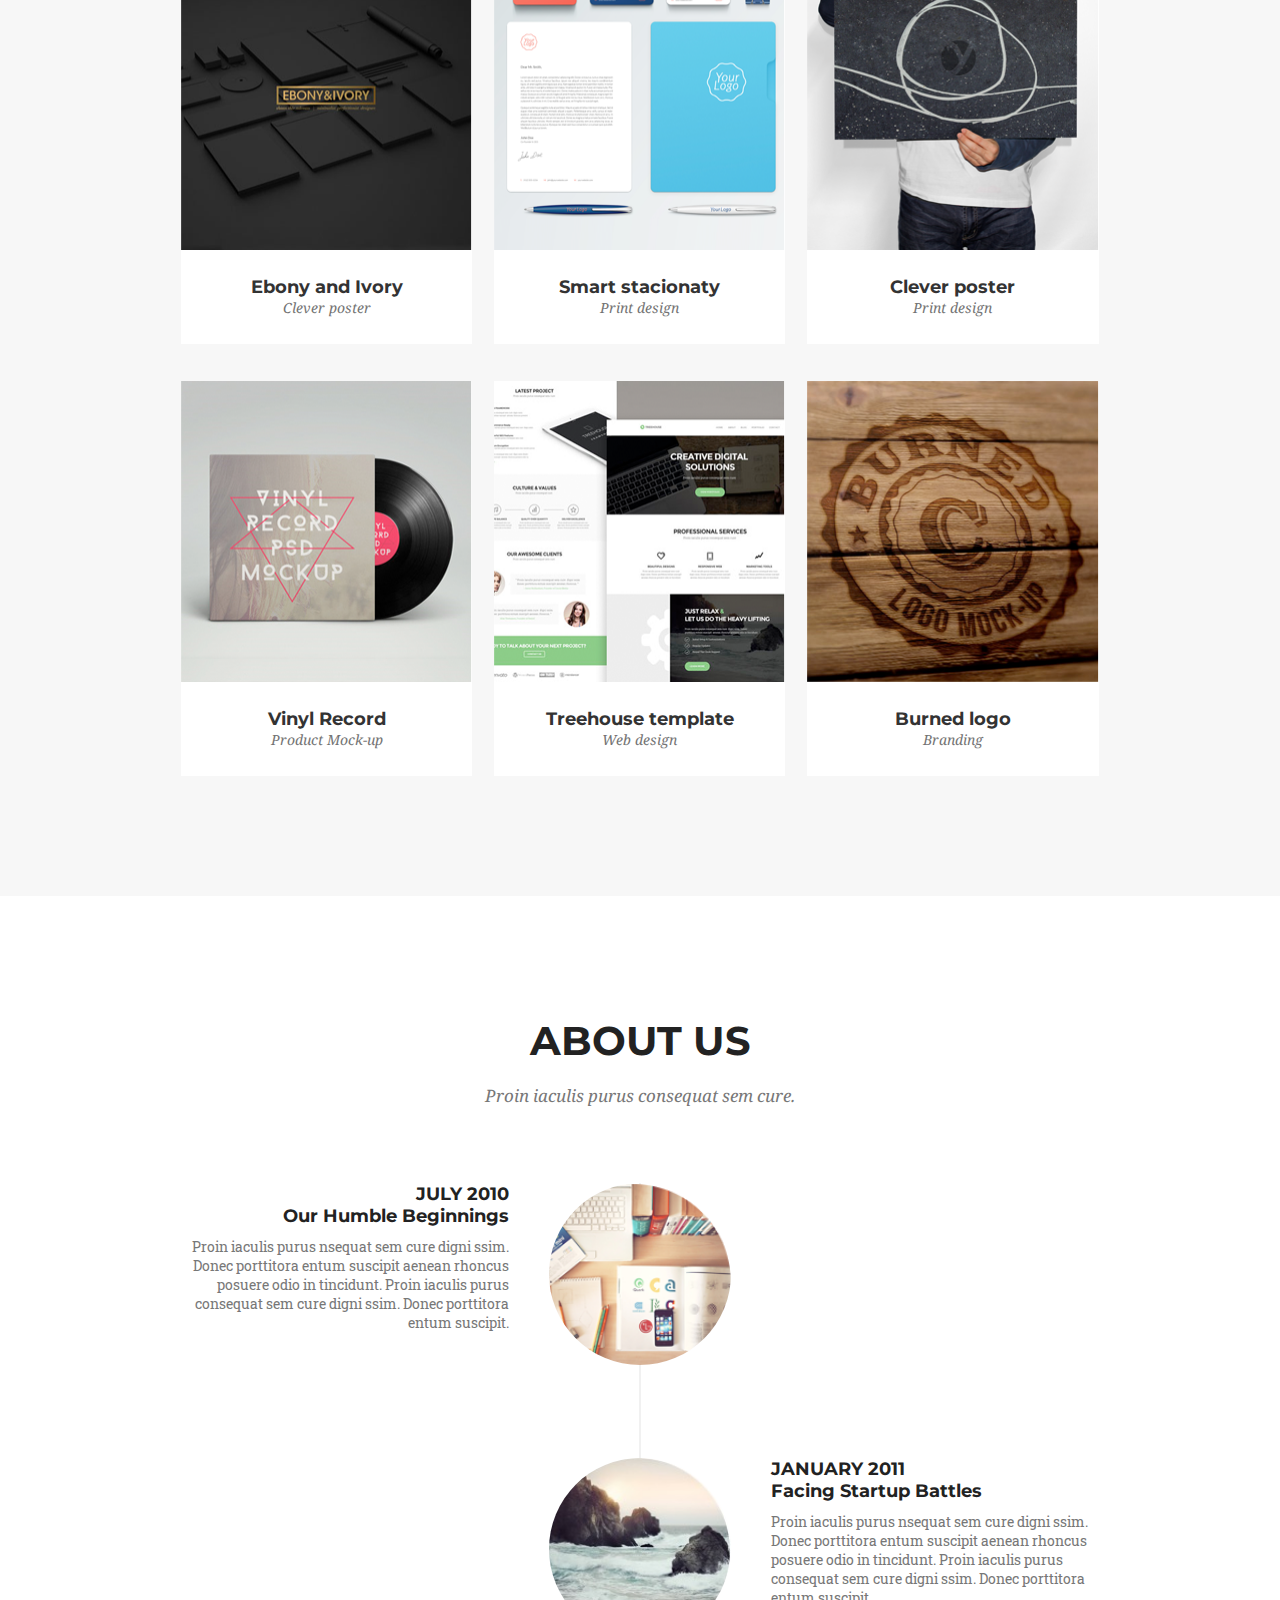
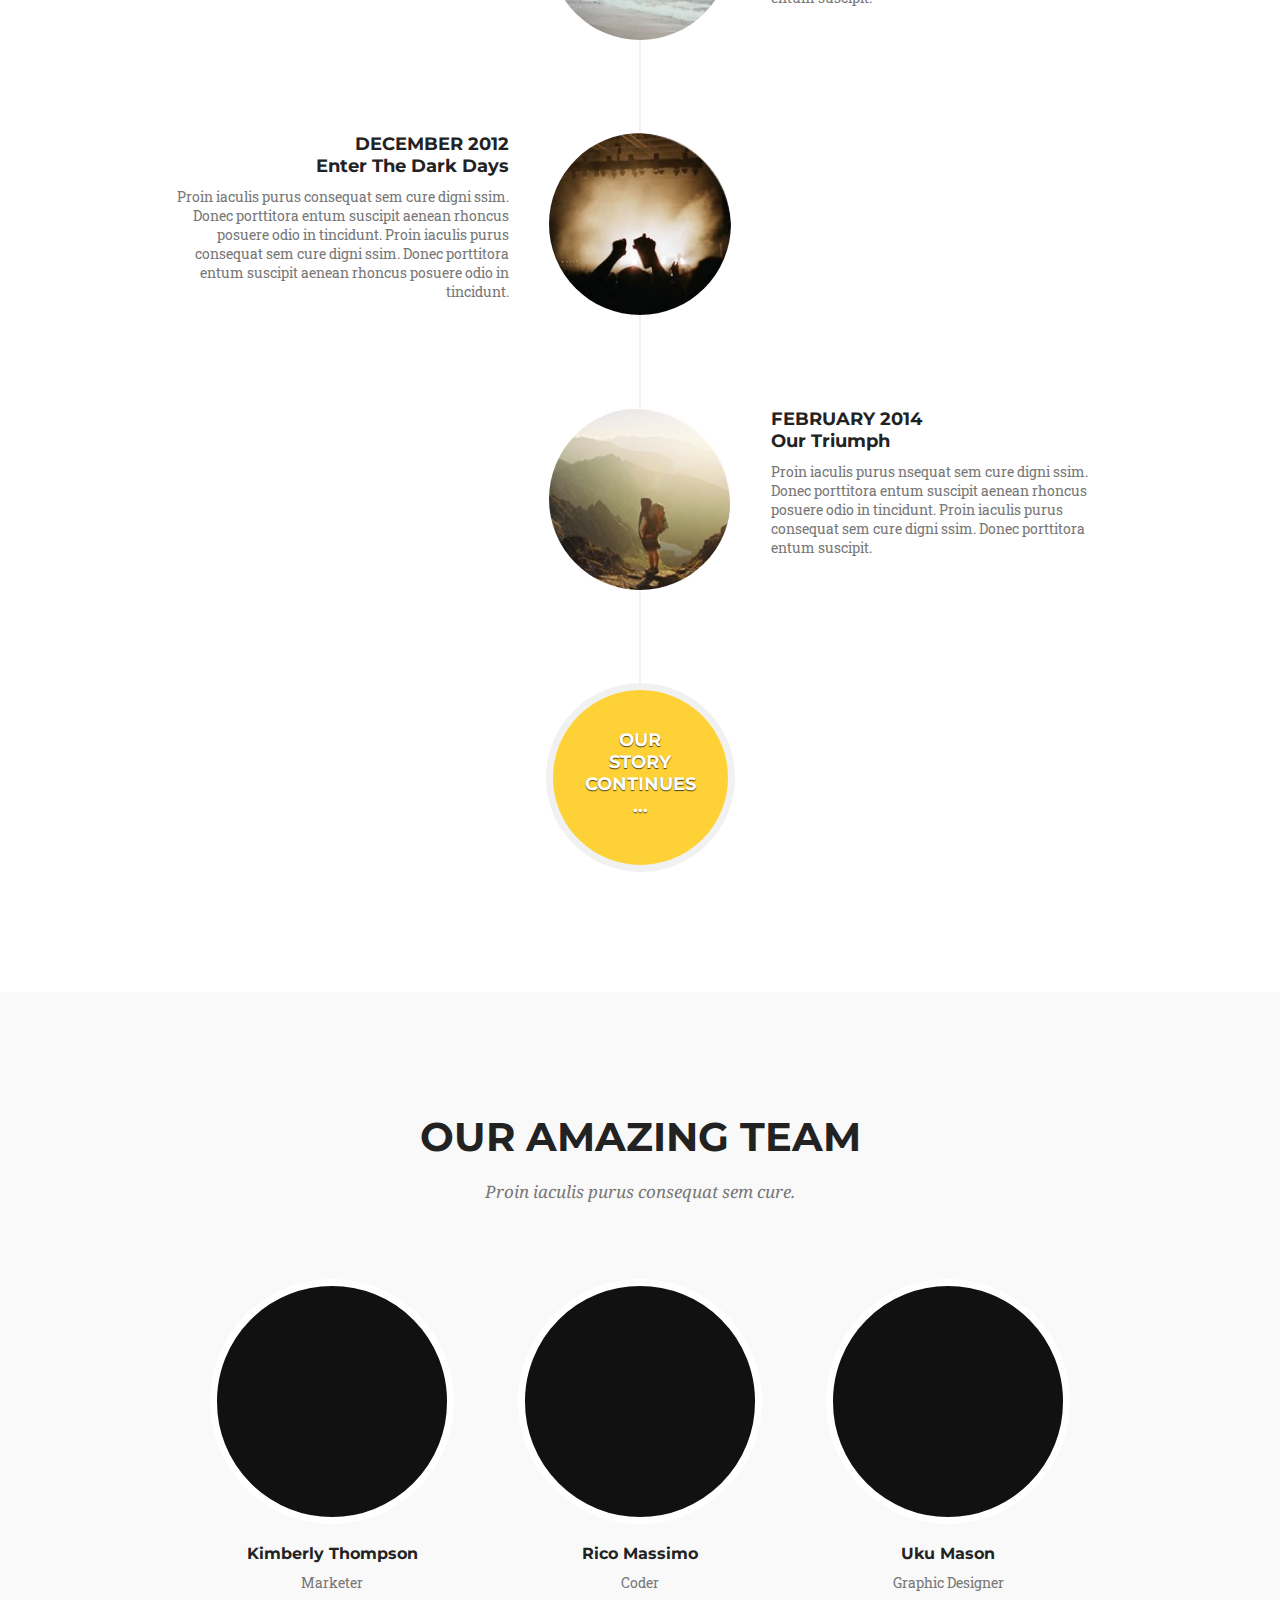
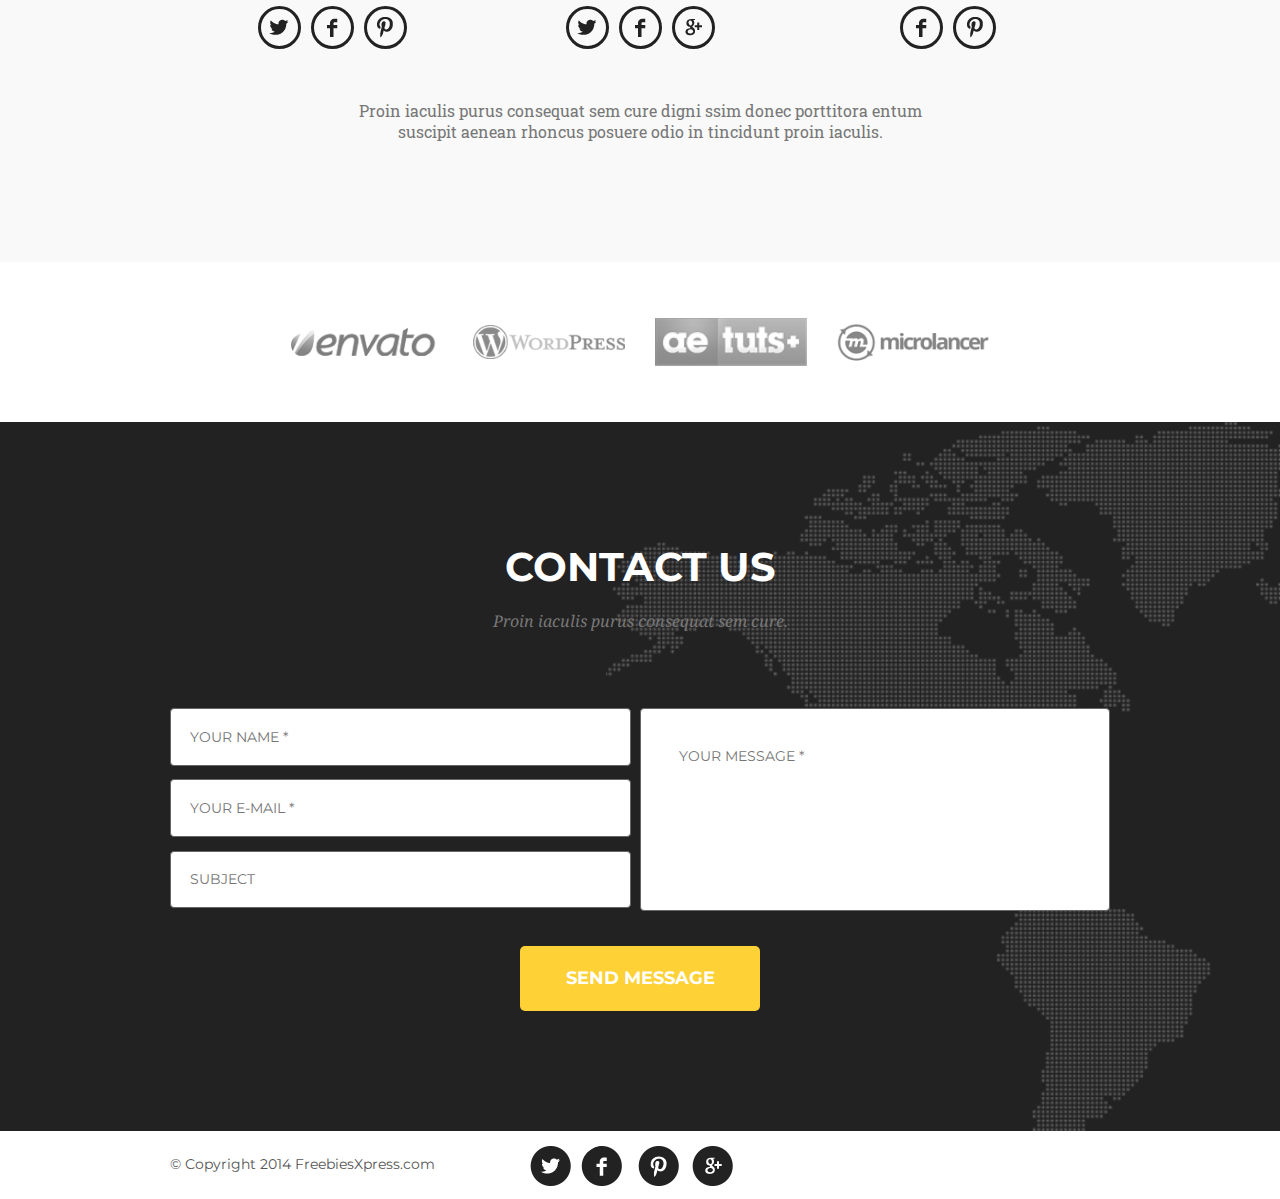
==== commit 4dad7d59: "Home + Services + Portfolio _ Adaptive" ====
--- a/index.html
+++ b/index.html
@@ -7,10 +7,7 @@
 	<title>Git Hub Lesson 9 team work</title>
 	<link rel="stylesheet" href="css/reset.css">
 	<link rel="stylesheet" href="css/style.css">
-	<link rel="stylesheet" type="text/css" href="css/style_top_adaptive.css">
-	<link rel="stylesheet" type="text/css" href="css/style_services_adaptive.css">
-	<link rel="stylesheet" href="css/style_portfolio_adaptive.css">
-	<link rel="stylesheet" href="css/style_about_our-team_adaptive.css">
+	<link rel="stylesheet" type="text/css" href="css/style_home_serv_portfolio_adaptive.css">
 	<link rel="stylesheet" href="css/style_about_our-team_adaptive.css">
 	<link rel="stylesheet" href="css/style_contact-us_adaptive.css">
 	<link href='https://fonts.googleapis.com/css?family=Droid+Serif:400italic,400' rel='stylesheet' type='text/css'>
@@ -18,14 +15,16 @@
 	<link href='https://fonts.googleapis.com/css?family=Roboto+Slab' rel='stylesheet' type='text/css'>
 </head>
 <body>
-<!-- header -->
-	<section class="top">
+<!-- home -->
+	<section class="home" id="home">
 		
 		<div class="container">
-
+	
+	<!-- header -->
 			<header class="clearfix">
+
 				<div class="logo">	
-					<img src="pic/logo.png">
+					<img class="logo" src="pic/logo.png">
 				</div>
 
 				<label for="touch-menu"><img src="img/top_header/icon-menu.svg" alt=""></label>
@@ -34,24 +33,24 @@
 				<nav class="nav">
 					<a class="menu" href="#top" title="">Home</a>
 					<a class="menu" href="#services" title="">Services</a>
-					<a class="menu" href="#portfolio" title="">Portfolios</a>
+					<a class="menu" href="#portfolio" title="">Portfolio</a>
 					<a class="menu" href="#about" title="">About</a>
 					<a class="menu" href="#contact" title="">Contact</a>
 				</nav>
 
-
 			</header>	
+	<!-- header -->
 
 			<p class="welcome">Welcome To Our Studio!</p>
 
 			<h1>It’s nice to Meet you</h1>
 
-			<button class="tellme btn" type="submit" value="next">Tell Me More</button>
-
-		</div>
-
-	</section>
-<!-- end of header -->
+			<button class="tellme btn" type="submit" value="next"><a class="intotellme" href="#services" title="">Tell Me More</a></button>
+
+		</div>
+
+	</section>
+<!-- end of home -->
 <!-- services -->
 	<section class="services section" id="services">
 		<div class="container clearfix">	
@@ -90,14 +89,14 @@
 	</section>		
 <!-- end of services -->
 <!-- portfolio -->
-	<section class="section portfolio">
+	<section class="section portfolio" id="portfolio">
 
 		<div class="container">	
 			<h2 class="title portf">OUR PORTFOLIO</h2>
 
 			<p class="description portfdesc">Proin iaculis purus consequat sem cure.</p>
 
-			<div class="sixpics clearfix">
+			<div class="clearfix">
 				<figure class="rectangle">
 					<img class="galleryimg" src="img/services_portfolio/image1.png">
 					<h3 class="caption">Ebony and Ivory</h3>
@@ -138,7 +137,7 @@
 		</div>
 
 	</section>
-<!-- portfolio -->
+<!-- end of portfolio -->
 <!-- about us -->
 	<section class="section about" id="about">
 		<div class="container">
@@ -246,7 +245,7 @@
 	</section>
 <!-- about us -->
 <!-- logo -->
-	<section class="logos_team clearfix">		
+	<section class="clearfix">		
 		<div class="container">
 			<figure class="logo_s">
 			 	<img class="logos" src="img/logo/envato.png" alt="">
--- a/css/style.css
+++ b/css/style.css
@@ -40,18 +40,14 @@
 h2 {
     font-family: 'Montserrat', sans-serif;	
 }
-/* endd ofbase */
-
-/* _______ style top  ______*/
-
-.top {
+/* end of base */
+
+/* home */
+.home {
 	padding: 50px 0 0;
 	background: url(../img/tint.png), url(../img/top_bg.png) 100% 100% no-repeat;
 	background-size: cover;
  	color: #fff;
-}
-.top .clearfix {
-	content: none;
 }
 
 .logo {
@@ -110,10 +106,18 @@
 	font-family: 'Montserrat', sans-serif;	
 	font-weight: 700;
 	font-size: 18px;
-	color: #fff;
 	text-align: center;
 	text-transform: uppercase;
 	cursor: pointer;
+}
+
+.intotellme {
+	text-decoration: none;
+	color: #fff;
+}
+
+.intotellme:hover {
+	color: #fff;
 }
 
 .tellme:hover {
@@ -122,7 +126,7 @@
 	-o-transition: color .6s;
 	transition: color .6s;
 }
-/* end of style top*/
+/* end of home*/
 
 /*services*/
 .services {
@@ -181,15 +185,12 @@
 	text-align: center;
 	line-height: 1.7;
 }
-
 /*end of services*/
 
 /*our portfolio*/
 .portfolio { 
-	width: 100%;
 	background-color: #f7f7f7;
-	background-size: cover;
-	padding: 110px 0;
+	padding: 110px 0 83px;
 }
 
 .portf {
@@ -202,13 +203,8 @@
     font-size: 16px;
 }    
 
-.sixpics {
-    text-align: center;
-    margin: 0 0 50px;
-}
-
 .rectangle {
-	width: 30%;
+	width: 31%;
 	margin: 0 1.16% 4%;	
    	background-color: white;
    	float: left;
@@ -222,7 +218,7 @@
 	margin: 22px 0 0px;
 	font-family: "Montserrat";
 	font-size: 17.5px;
-	color: #222;
+	color: #333;
 }
 
 .caption_sub {
@@ -342,7 +338,6 @@
 /* end of about us*/
 
 /* our amazing team*/
-
 .our_team {
 	background-color: #f9f9f9;
 }
@@ -414,20 +409,15 @@
 /* end of our amazing team*/
 
 /* logo*/
-.logos_team {
-	margin: 0 -1.5%;
-}
-
 .logo_s {
-	margin: 0;
+	margin: 6% 5%;
 }
 
 .logos {
 	vertical-align: middle;
-	width: 20%;
-    padding: 7% 1.5%;
+	width: 18%;
+    padding: 0 1.5%;
 }	
-
 /* end of logo*/
 
 /*contact us*/
--- a/css/style_home_serv_portfolio_adaptive.css
+++ b/css/style_home_serv_portfolio_adaptive.css
@@ -0,0 +1,181 @@
+@media screen and (max-width: 768px) {
+/* home */
+	.home {
+		padding: 20px 0 0;
+	}
+
+	/* header*/
+		#touch-menu:checked + .nav {
+			display: block;
+		}
+
+		label[for="touch-menu"] {
+			display: block;
+			cursor: pointer;
+		}
+
+		.nav {
+			position: absolute;
+			right: 1%;
+    		top: 5%;
+			display: none;
+			text-align: right;
+			background-color: rgba(56, 55, 57, 0.7);
+			border: 0px solid;
+			border-radius: 7px;
+			z-index: 1;
+		}		
+
+		.menu {
+			display: block;
+			float: none;
+		    border: 0px;
+		    margin: 0px;
+		    padding: 7px 18px;
+		    font-size: 17px;
+		}
+	/* end of header */
+
+	.welcome {
+		font-size: 30px;
+		padding: 100px 0 40px;
+	}
+
+	h1 {
+		font-size: 50px;	
+	}
+
+	.btn {
+		margin: 46px 0 90px;
+	}
+/* end of home */
+
+/* services */
+	.services {
+		padding: 80px 0;
+	}
+/* end of services*/
+
+/* portfolio */
+	.portfolio { 
+		padding: 80px 0;
+	}
+/* end of portfolio*/
+}
+
+@media screen and (max-width: 600px) {
+/* home */
+	.welcome {
+	    font-size: 29px;
+	    padding: 100px 0 35px;
+	}
+
+	h1 {
+		font-size: 35px;
+	}
+	/* header*/
+		.menu {
+		    padding: 7px 15px;
+		    font-size: 15px;
+		}
+	/* end of header */	
+	
+/* end of home*/
+
+/* services */
+	.services {
+		padding: 60px 0;
+	}
+
+	.txt {
+	    font-size: 12px;
+	    line-height: 1.4; 
+	}
+/* end of services*/
+
+/* portfolio */
+	.portfolio { 
+		padding: 60px 0;
+	}
+
+	.caption {
+		font-size: 13.5px;
+	}
+
+	.caption_sub {
+		font-size: 12.5px;
+	}
+/* end of portfolio*/
+
+}
+
+@media screen and (max-width: 480px) {
+/* home */
+	.welcome {
+	    font-size: 23px;
+	}	
+	/* header*/
+		.nav {
+			background-color: rgba(31, 29, 36, 0.6);
+		}	
+
+		.menu {
+		    padding: 3px 5px;
+    		font-size: 14px;
+		}
+	/* end of header */	
+
+/* end of home*/
+
+/* services */
+	.services {
+		padding: 60px 0 40px;
+	}
+
+	.col {
+	    width: 84%;
+	    margin: 8% auto;	
+		float: none;
+	}
+/* end of services*/
+
+/* portfolio */
+	.rectangle {
+	    width: 80%;
+   		margin: 2% 10%;
+	}
+
+	.caption {
+		font-size: 17.5px;
+	}
+
+	.caption_sub {
+		font-size: 14px;
+	}
+/* end of portfolio*/
+}
+
+@media screen and (max-width: 320px) {
+/* home */	
+	.welcome {
+	    font-size: 20px;
+	    padding: 80px 0 35px;
+	}
+	
+	/* header*/
+		.nav {
+			right: 2%;
+    		top: 7%;
+			background-color: rgba(31, 29, 36, 0.95);
+		}	
+		.menu {
+			padding: 2px 22px;
+    		font-size: 38px;
+		}
+	/* end of header*/
+	
+	.btn {
+	    margin: 50px 0 65px;
+	}
+/* end of home*/
+}